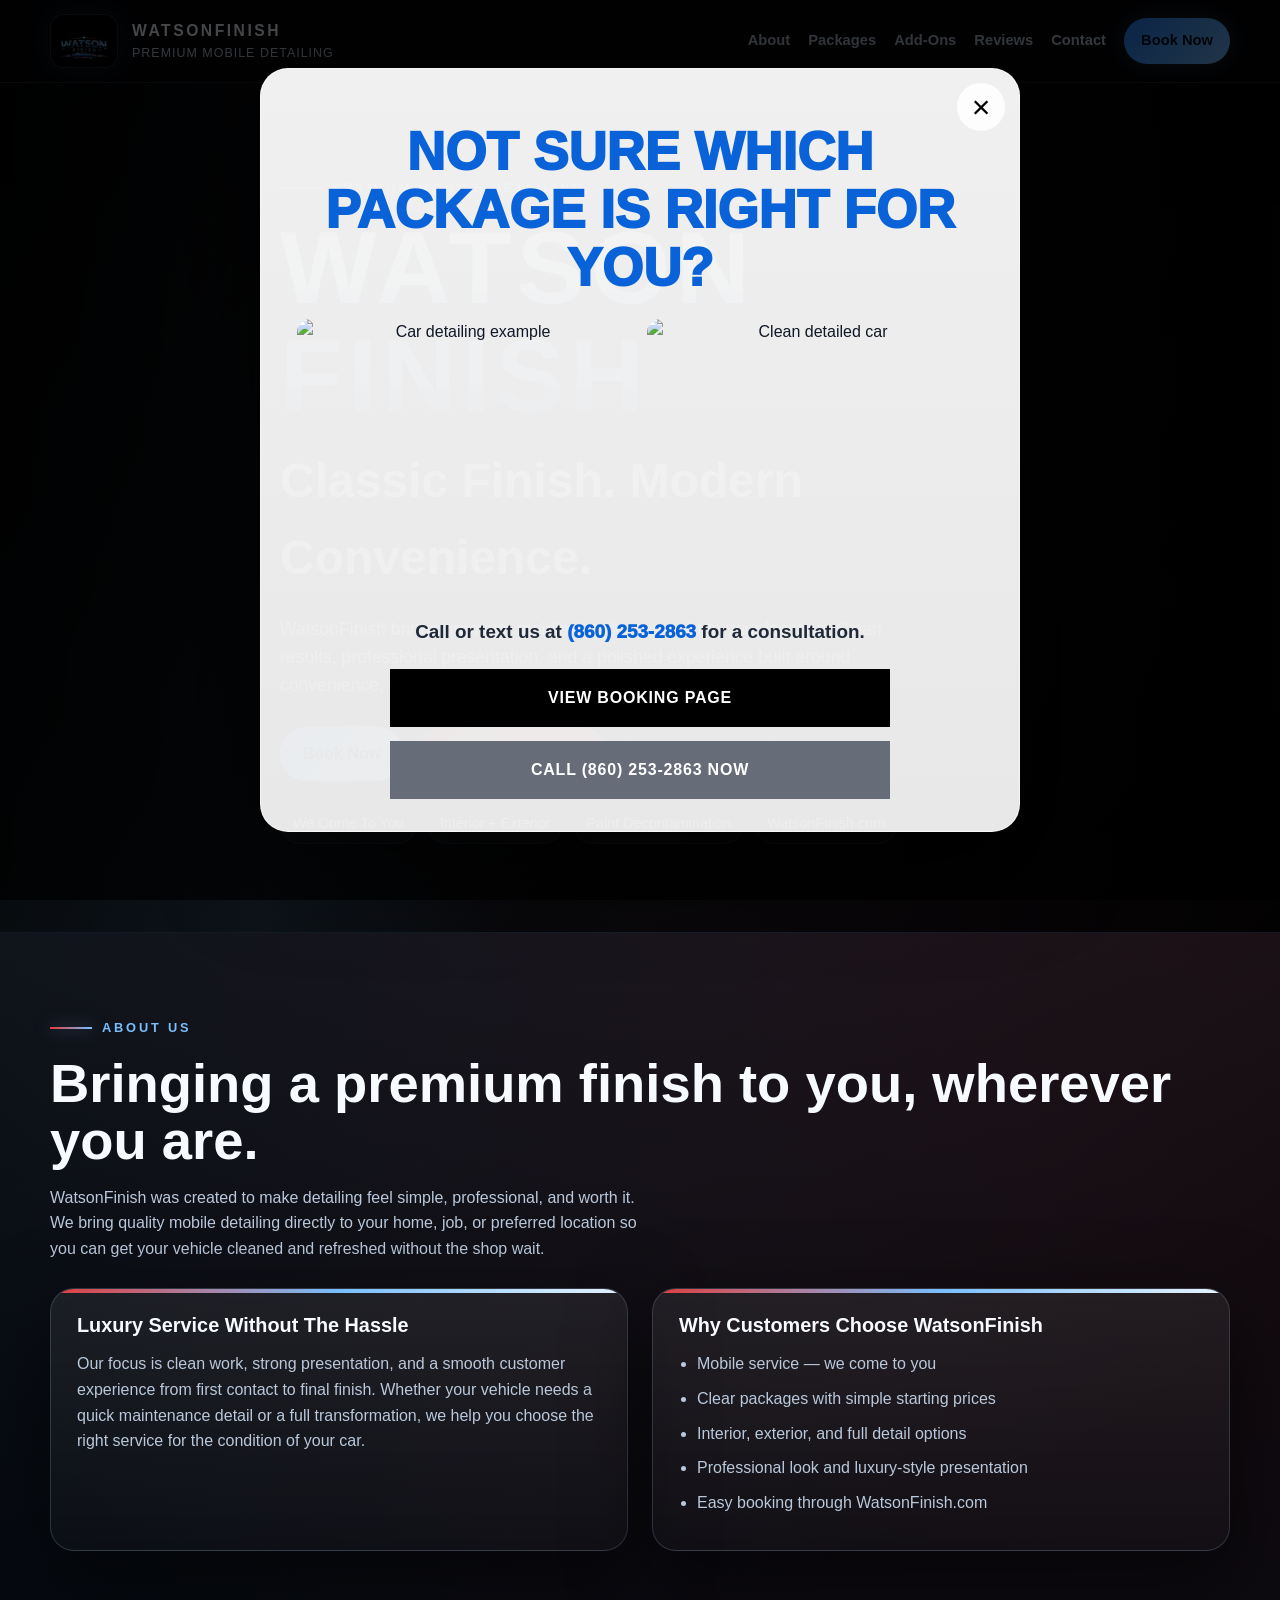
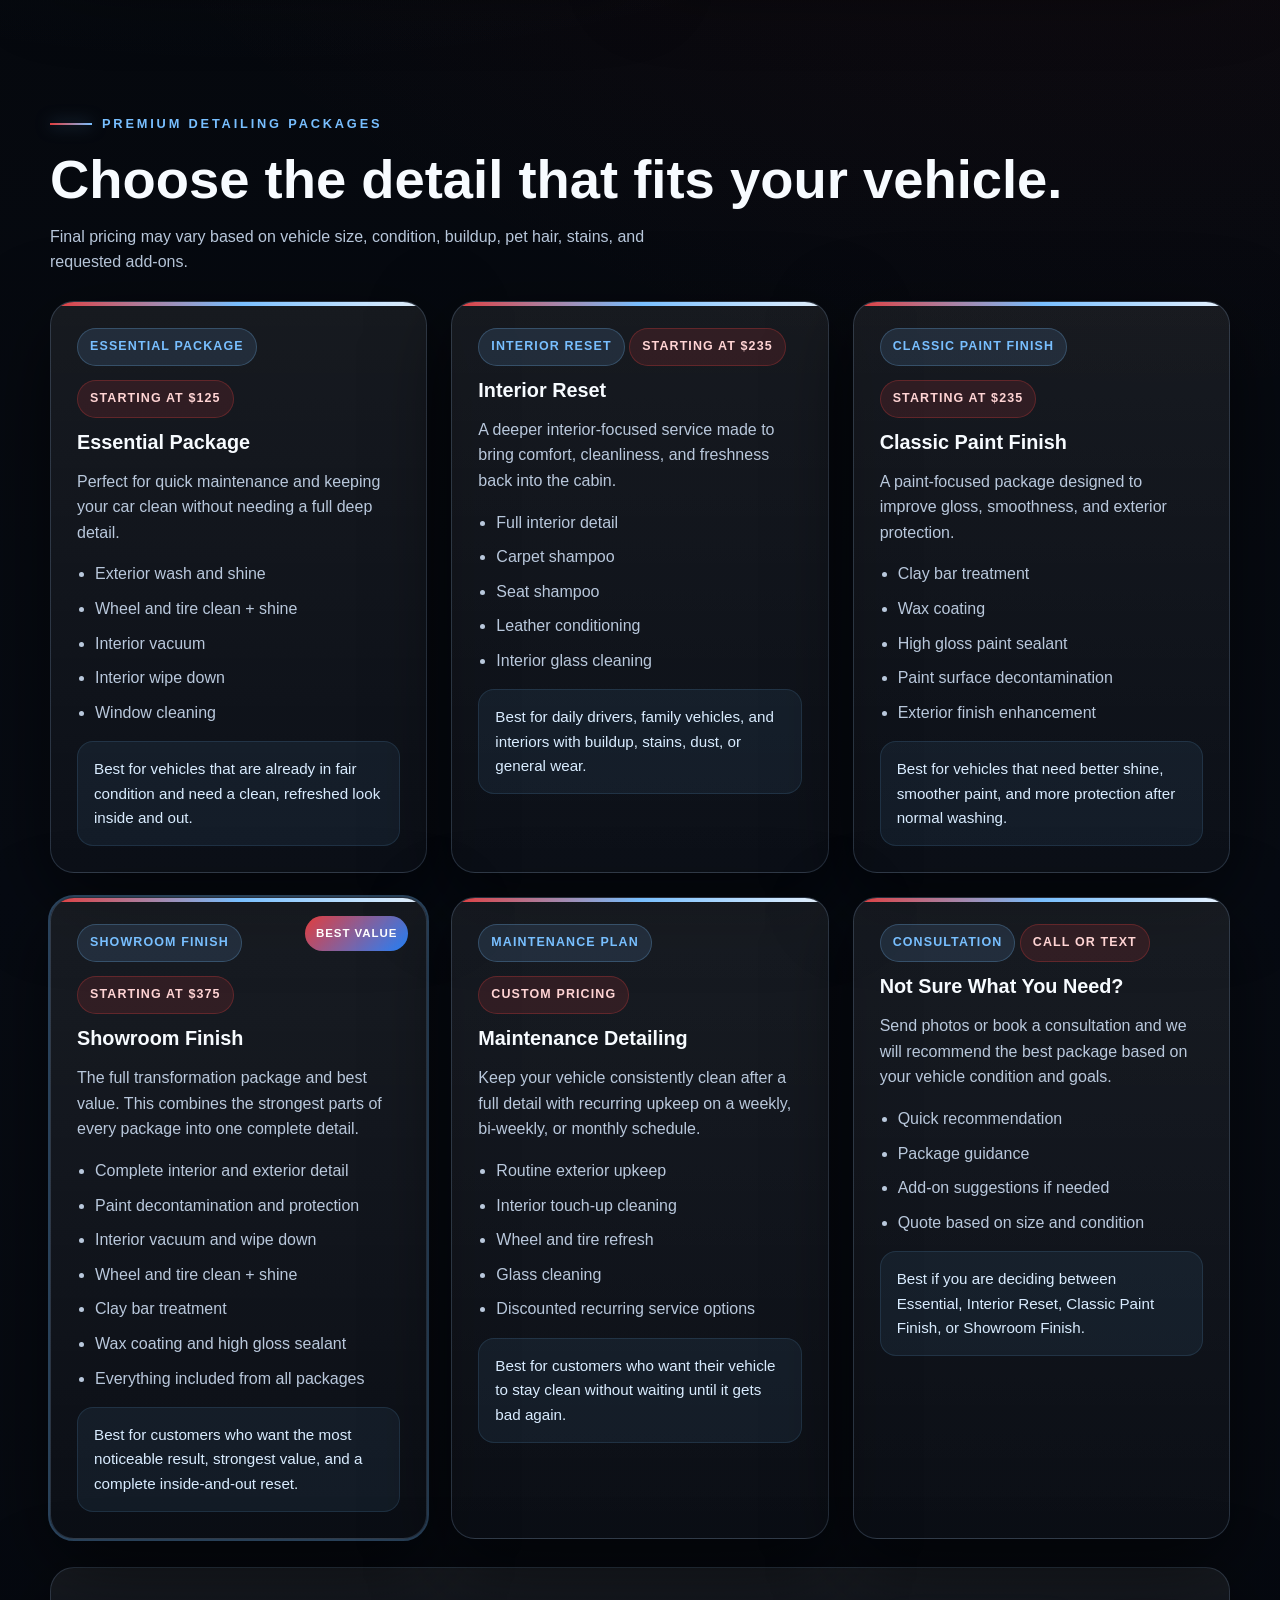
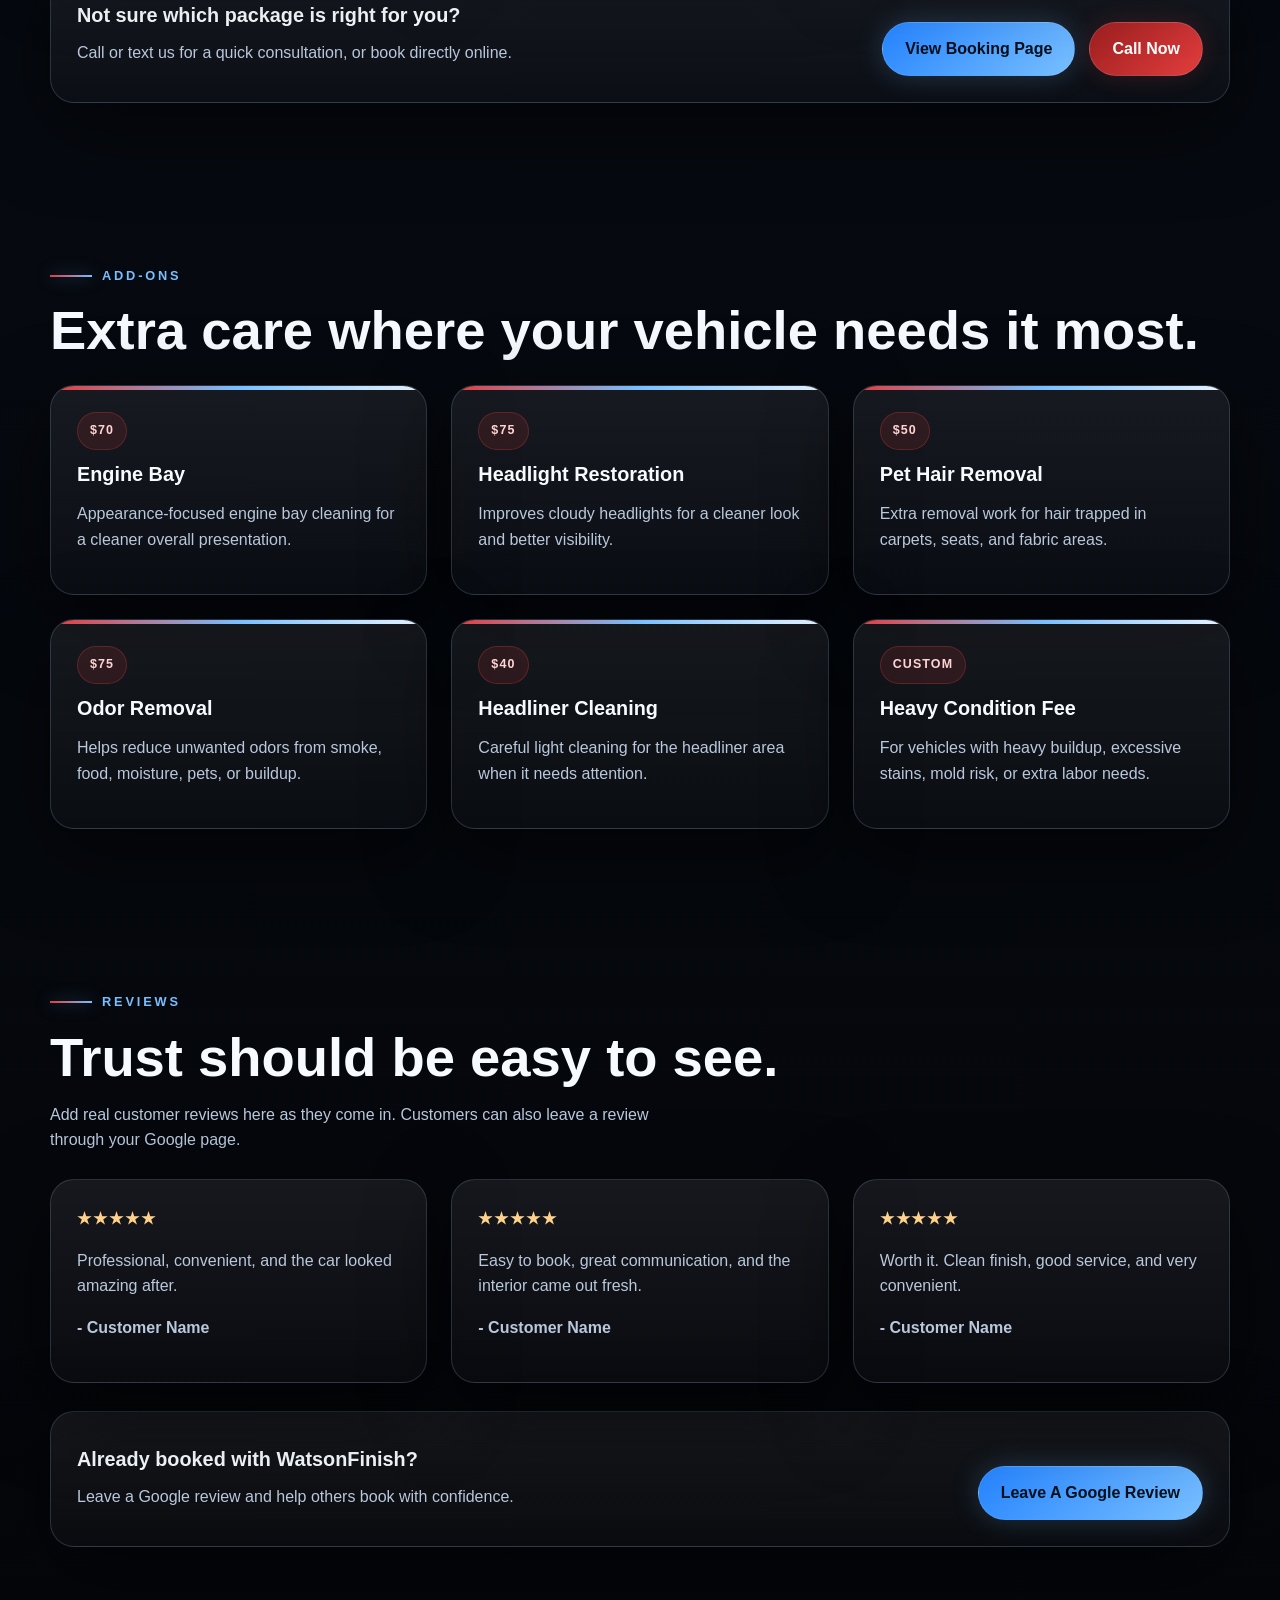
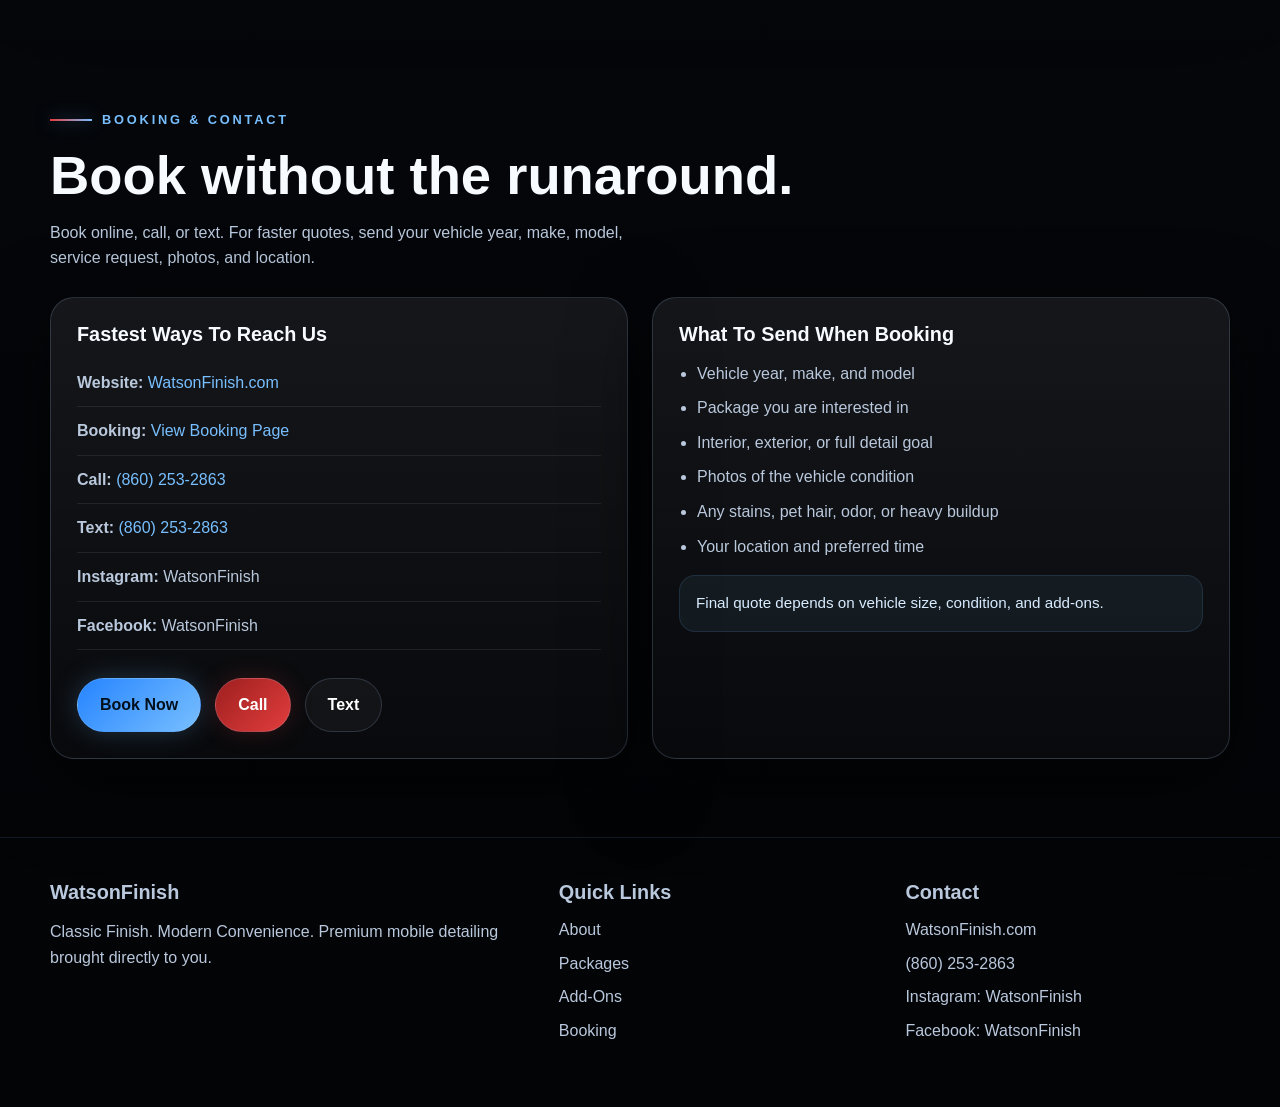
==== index.html @ 199aa87f "Update index.html" ====
<!DOCTYPE html>
<html lang="en">
<head>
  <meta charset="UTF-8" />
  <meta name="viewport" content="width=device-width, initial-scale=1.0" />

  <title>WatsonFinish | Premium Mobile Detailing</title>
  <meta name="description" content="WatsonFinish provides premium mobile detailing with classic finish and modern convenience. Book mobile car detailing today." />

  <style>
    :root {
      --black: #030406;
      --black-soft: #080b12;
      --midnight: #0b1220;
      --panel: rgba(255,255,255,0.055);
      --panel-strong: rgba(255,255,255,0.09);
      --border: rgba(170,210,255,0.18);
      --text: #f7fbff;
      --muted: #b9c8dc;
      --blue: #78bfff;
      --blue-strong: #2584ff;
      --red: #e23d3d;
      --red-soft: rgba(226,61,61,0.22);
      --silver: #e9f4ff;
      --gold: #ffd18a;
      --shadow: 0 25px 80px rgba(0,0,0,0.55);
      --radius: 24px;
      --max: 1180px;
    }

    * { box-sizing: border-box; }

    html { scroll-behavior: smooth; }

    body {
      margin: 0;
      font-family: Arial, Helvetica, sans-serif;
      color: var(--text);
      background:
        radial-gradient(circle at 20% 0%, rgba(120,191,255,0.16), transparent 28%),
        radial-gradient(circle at 90% 10%, rgba(226,61,61,0.12), transparent 26%),
        linear-gradient(180deg, #020304 0%, #070b13 42%, #030406 100%);
      line-height: 1.6;
    }

    a { color: inherit; text-decoration: none; }
    img { max-width: 100%; display: block; }

    .container {
      width: min(calc(100% - 32px), var(--max));
      margin: 0 auto;
    }

    .nav {
      position: sticky;
      top: 0;
      z-index: 1000;
      background: rgba(3,4,6,0.88);
      backdrop-filter: blur(16px);
      border-bottom: 1px solid rgba(170,210,255,0.12);
    }

    .nav-inner {
      min-height: 82px;
      display: flex;
      align-items: center;
      justify-content: space-between;
      gap: 18px;
    }

    .brand {
      display: flex;
      align-items: center;
      gap: 14px;
    }

    .brand-logo {
      width: 68px;
      height: 54px;
      border-radius: 14px;
      background: #000;
      border: 1px solid rgba(120,191,255,0.22);
      box-shadow: 0 0 28px rgba(120,191,255,0.12);
      display: grid;
      place-items: center;
      overflow: hidden;
    }

    .brand-logo img {
      width: 100%;
      height: 100%;
      object-fit: contain;
      padding: 4px;
    }

    .brand-text strong {
      display: block;
      text-transform: uppercase;
      letter-spacing: 0.16em;
      font-size: 0.98rem;
    }

    .brand-text span {
      display: block;
      color: var(--muted);
      font-size: 0.78rem;
      letter-spacing: 0.08em;
      text-transform: uppercase;
    }

    .nav-links {
      display: flex;
      align-items: center;
      gap: 18px;
    }

    .nav-links a {
      color: var(--muted);
      font-weight: 700;
      font-size: 0.92rem;
    }

    .nav-links a:hover { color: var(--text); }

    .nav-cta {
      padding: 11px 17px;
      border-radius: 999px;
      background: linear-gradient(135deg, var(--blue-strong), var(--blue));
      color: #04101e !important;
      box-shadow: 0 0 24px rgba(120,191,255,0.2);
    }

    .menu-toggle {
      display: none;
      background: transparent;
      color: white;
      border: 1px solid var(--border);
      padding: 10px 14px;
      border-radius: 12px;
      font-weight: 800;
    }

    .mobile-menu {
      display: none;
      padding-bottom: 18px;
    }

    .mobile-menu.active { display: block; }

    .mobile-menu a {
      display: block;
      padding: 12px 0;
      color: var(--muted);
      border-top: 1px solid rgba(255,255,255,0.08);
      font-weight: 700;
    }

    .hero {
      min-height: 88vh;
      display: flex;
      align-items: center;
      position: relative;
      overflow: hidden;
      background:
        linear-gradient(90deg, rgba(0,0,0,0.92), rgba(0,0,0,0.64), rgba(0,0,0,0.88)),
        url("https://images.unsplash.com/photo-1503376780353-7e6692767b70?auto=format&fit=crop&w=1800&q=80") center/cover no-repeat;
      border-bottom: 1px solid rgba(120,191,255,0.12);
    }

    .hero::before {
      content: "";
      position: absolute;
      inset: 0;
      background:
        linear-gradient(120deg, transparent 0%, rgba(120,191,255,0.08) 42%, transparent 58%),
        radial-gradient(circle at 55% 30%, rgba(226,61,61,0.16), transparent 28%);
      pointer-events: none;
    }

    .hero-content {
      position: relative;
      z-index: 2;
      padding: 88px 0;
      max-width: 720px;
    }

    .eyebrow {
      display: inline-flex;
      align-items: center;
      gap: 10px;
      color: var(--blue);
      text-transform: uppercase;
      letter-spacing: 0.22em;
      font-size: 0.8rem;
      font-weight: 900;
      margin-bottom: 16px;
    }

    .eyebrow::before {
      content: "";
      width: 42px;
      height: 2px;
      background: linear-gradient(90deg, var(--red), var(--blue));
      box-shadow: 0 0 16px rgba(120,191,255,0.55);
    }

    h1, h2, h3 { margin: 0 0 14px; line-height: 1.05; }

    h1 {
      font-size: clamp(3.3rem, 8vw, 6.4rem);
      text-transform: uppercase;
      letter-spacing: 0.055em;
      background: linear-gradient(180deg, #ffffff, #9ed0ff 42%, #2d78c8 82%);
      -webkit-background-clip: text;
      color: transparent;
      text-shadow: 0 0 34px rgba(120,191,255,0.14);
    }

    h2 { font-size: clamp(2.1rem, 4.4vw, 3.4rem); }
    h3 { font-size: 1.24rem; }

    .hero-sub {
      font-size: clamp(1.6rem, 4vw, 3rem);
      font-weight: 800;
      color: white;
      margin-bottom: 18px;
    }

    .lead {
      color: var(--muted);
      font-size: 1.1rem;
      max-width: 62ch;
    }

    .hero-actions, .inline-actions {
      display: flex;
      flex-wrap: wrap;
      gap: 14px;
      margin-top: 28px;
    }

    .btn {
      min-height: 54px;
      padding: 0 22px;
      border-radius: 999px;
      border: 1px solid var(--border);
      display: inline-flex;
      align-items: center;
      justify-content: center;
      font-weight: 900;
      transition: 0.2s ease;
    }

    .btn:hover { transform: translateY(-2px); }

    .btn-primary {
      background: linear-gradient(135deg, var(--blue-strong), var(--blue));
      color: #02101e;
      box-shadow: 0 0 28px rgba(120,191,255,0.22);
    }

    .btn-dark {
      background: rgba(255,255,255,0.04);
      color: white;
    }

    .btn-red {
      background: linear-gradient(135deg, #9e1f1f, var(--red));
      color: white;
      box-shadow: 0 0 24px rgba(226,61,61,0.18);
    }

    .hero-tags {
      display: flex;
      flex-wrap: wrap;
      gap: 10px;
      margin-top: 22px;
    }

    .tag {
      padding: 8px 12px;
      border-radius: 999px;
      background: rgba(255,255,255,0.045);
      border: 1px solid rgba(120,191,255,0.14);
      color: #dbeeff;
      font-size: 0.9rem;
    }

    section { padding: 78px 0; }

    .section-head { margin-bottom: 26px; }
    .section-copy { color: var(--muted); max-width: 68ch; }

    .card, .service-card, .addon-card, .review-card, .contact-card, .cta-band {
      background:
        linear-gradient(180deg, rgba(255,255,255,0.07), rgba(255,255,255,0.025));
      border: 1px solid var(--border);
      border-radius: var(--radius);
      box-shadow: var(--shadow);
    }

    .about-grid, .contact-grid {
      display: grid;
      grid-template-columns: 1fr 1fr;
      gap: 24px;
    }

    .grid-3 {
      display: grid;
      grid-template-columns: repeat(3, 1fr);
      gap: 24px;
    }

    .card, .service-card, .addon-card, .review-card, .contact-card {
      padding: 26px;
      position: relative;
      overflow: hidden;
    }

    .card p, .service-card p, .addon-card p, .review-card p, .contact-card p {
      color: var(--muted);
    }

    .service-card::before, .addon-card::before, .card.lined::before {
      content: "";
      position: absolute;
      top: 0;
      left: 0;
      height: 4px;
      width: 100%;
      background: linear-gradient(90deg, var(--red), var(--blue), var(--silver));
    }

    .service-badge, .price-badge {
      display: inline-flex;
      align-items: center;
      border-radius: 999px;
      padding: 8px 12px;
      font-size: 0.78rem;
      text-transform: uppercase;
      letter-spacing: 0.09em;
      font-weight: 900;
      margin-bottom: 14px;
    }

    .service-badge {
      background: rgba(120,191,255,0.12);
      color: var(--blue);
      border: 1px solid rgba(120,191,255,0.24);
    }

    .price-badge {
      background: rgba(226,61,61,0.13);
      color: #ffd4d4;
      border: 1px solid rgba(226,61,61,0.28);
    }

    .best-value {
      outline: 2px solid rgba(120,191,255,0.32);
    }

    .best-value::after {
      content: "Best Value";
      position: absolute;
      top: 18px;
      right: 18px;
      background: linear-gradient(135deg, var(--red), var(--blue-strong));
      color: white;
      padding: 8px 11px;
      border-radius: 999px;
      font-size: 0.72rem;
      text-transform: uppercase;
      letter-spacing: 0.08em;
      font-weight: 900;
    }

    .feature-list {
      margin: 16px 0 0;
      padding-left: 18px;
      color: var(--muted);
    }

    .feature-list li { margin: 9px 0; }

    .lux-note {
      margin-top: 16px;
      padding: 15px 16px;
      border-radius: 16px;
      background: rgba(120,191,255,0.07);
      border: 1px solid rgba(120,191,255,0.13);
      color: #d9ecff;
      font-size: 0.95rem;
    }

    .cta-band {
      padding: 26px;
      margin-top: 28px;
      display: flex;
      align-items: center;
      justify-content: space-between;
      gap: 18px;
    }

    .contact-list {
      list-style: none;
      padding: 0;
      margin: 0;
    }

    .contact-list li {
      padding: 11px 0;
      border-bottom: 1px solid rgba(255,255,255,0.08);
      color: var(--muted);
    }

    .contact-list a { color: var(--blue); }

    .stars {
      color: var(--gold);
      letter-spacing: 0.12em;
      font-weight: 900;
      margin-bottom: 10px;
    }

    .footer {
      padding: 44px 0 56px;
      border-top: 1px solid rgba(120,191,255,0.12);
      color: var(--muted);
    }

    .footer-grid {
      display: grid;
      grid-template-columns: 1.2fr 0.8fr 0.8fr;
      gap: 22px;
    }

    .footer-list {
      list-style: none;
      padding: 0;
      margin: 0;
    }

    .footer-list li { margin: 8px 0; }

    .popup-overlay {
      position: fixed;
      inset: 0;
      background: rgba(0,0,0,0.72);
      display: none;
      align-items: center;
      justify-content: center;
      padding: 18px;
      z-index: 2000;
    }

    .popup-overlay.active { display: flex; }

    .popup-box {
      width: min(100%, 760px);
      border-radius: 28px;
      padding: 24px;
      position: relative;
      color: #101827;
      background:
        linear-gradient(rgba(255,255,255,0.94), rgba(255,255,255,0.91)),
        url("https://images.unsplash.com/photo-1607860108855-64acf2078ed9?auto=format&fit=crop&w=1300&q=80") center/cover no-repeat;
      border: 1px solid rgba(255,255,255,0.6);
      box-shadow: 0 30px 100px rgba(0,0,0,0.6);
    }

    .popup-close {
      position: absolute;
      top: 14px;
      right: 14px;
      width: 48px;
      height: 48px;
      border: none;
      border-radius: 999px;
      background: rgba(255,255,255,0.88);
      font-size: 2rem;
      cursor: pointer;
    }

    .popup-inner {
      text-align: center;
      padding: 30px 12px 8px;
    }

    .popup-title {
      font-size: clamp(2rem, 5vw, 3.3rem);
      line-height: 1.1;
      font-weight: 950;
      text-transform: uppercase;
      color: #0a62d8;
      margin-bottom: 18px;
    }

    .popup-gallery {
      display: grid;
      grid-template-columns: repeat(2, 1fr);
      gap: 14px;
      margin: 22px 0;
    }

    .popup-gallery img {
      width: 100%;
      aspect-ratio: 1 / 0.82;
      object-fit: cover;
      border-radius: 14px;
    }

    .popup-copy {
      font-size: 1.18rem;
      color: #202939;
      font-weight: 800;
      margin-bottom: 22px;
    }

    .popup-copy a {
      color: #0a62d8;
      font-weight: 950;
    }

    .popup-actions {
      max-width: 500px;
      margin: 0 auto;
      display: flex;
      flex-direction: column;
      gap: 14px;
    }

    .popup-btn {
      min-height: 58px;
      display: inline-flex;
      align-items: center;
      justify-content: center;
      font-weight: 900;
      text-transform: uppercase;
      letter-spacing: 0.05em;
    }

    .popup-btn-black { background: #000; color: white; }
    .popup-btn-gray { background: #666d78; color: white; }

    @media (max-width: 1024px) {
      .about-grid, .contact-grid, .grid-3, .footer-grid {
        grid-template-columns: 1fr;
      }
    }

    @media (max-width: 860px) {
      .nav-links { display: none; }
      .menu-toggle { display: inline-flex; }
      .brand-text span { display: none; }
      .hero { min-height: 78vh; }
    }

    @media (max-width: 640px) {
      section { padding: 60px 0; }
      .hero-actions, .inline-actions {
        flex-direction: column;
        align-items: stretch;
      }
      .btn { width: 100%; }
      .cta-band {
        flex-direction: column;
        align-items: flex-start;
      }
      .popup-gallery { grid-template-columns: 1fr; }
      .brand-logo {
        width: 58px;
        height: 48px;
      .popup-box {
        width: 100%;
        padding: 14px;
        border-radius: 18px;
      }

      .popup-inner {
        padding: 18px 8px 4px;
      }

      .popup-title {
        font-size: 1.6rem;
      }

      .popup-copy {
        font-size: 1rem;
      }

      .popup-btn {
        min-height: 48px;
        font-size: 0.9rem;
      }

      .popup-gallery {
        grid-template-columns: 1fr;
        gap: 10px;
      }

      .popup-gallery img {
        aspect-ratio: 1 / 0.7;
      }
    }
  </style>
</head>

<body>

  <nav class="nav">
    <div class="container nav-inner">
      <a href="#home" class="brand">
        <div class="brand-logo">
          <img src="ADB2CE6F-A872-4821-8102-100A1735481E.png" alt="WatsonFinish logo" />
        </div>
        <div class="brand-text">
          <strong>WatsonFinish</strong>
          <span>Premium Mobile Detailing</span>
        </div>
      </a>

      <div class="nav-links">
        <a href="#about">About</a>
        <a href="#packages">Packages</a>
        <a href="#addons">Add-Ons</a>
        <a href="#reviews">Reviews</a>
        <a href="#contact">Contact</a>
        <a class="nav-cta" href="https://calendly.com/watsonfinish/mobile-car-detailing" target="_blank" rel="noopener">Book Now</a>
      </div>

      <button class="menu-toggle" id="menuToggle">Menu</button>
    </div>

    <div class="container mobile-menu" id="mobileMenu">
      <a href="#about">About</a>
      <a href="#packages">Packages</a>
      <a href="#addons">Add-Ons</a>
      <a href="#reviews">Reviews</a>
      <a href="#contact">Contact</a>
      <a href="https://calendly.com/watsonfinish/mobile-car-detailing" target="_blank" rel="noopener">Book Now</a>
    </div>
  </nav>

  <header class="hero" id="home">
    <div class="container hero-content">
      <span class="eyebrow">Premium Mobile Detailing</span>
      <h1>Watson Finish</h1>
      <div class="hero-sub">Classic Finish. Modern Convenience.</div>
      <p class="lead">
        WatsonFinish brings premium mobile detailing straight to your location.
        Clean results, professional presentation, and a polished experience built
        around convenience, quality, and trust.
      </p>

      <div class="hero-actions">
        <a class="btn btn-primary" href="https://calendly.com/watsonfinish/mobile-car-detailing" target="_blank" rel="noopener">Book Now</a>
        <a class="btn btn-red" href="tel:18602532863">Call (860) 253-2863</a>
        <a class="btn btn-dark" href="sms:18602532863">Text For Quote</a>
      </div>

      <div class="hero-tags">
        <span class="tag">We Come To You</span>
        <span class="tag">Interior + Exterior</span>
        <span class="tag">Paint Decontamination</span>
        <span class="tag">WatsonFinish.com</span>
      </div>
    </div>
  </header>

  <section id="about">
    <div class="container">
      <div class="section-head">
        <span class="eyebrow">About Us</span>
        <h2>Bringing a premium finish to you, wherever you are.</h2>
        <p class="section-copy">
          WatsonFinish was created to make detailing feel simple, professional,
          and worth it. We bring quality mobile detailing directly to your home,
          job, or preferred location so you can get your vehicle cleaned and refreshed
          without the shop wait.
        </p>
      </div>

      <div class="about-grid">
        <div class="card lined">
          <h3>Luxury Service Without The Hassle</h3>
          <p>
            Our focus is clean work, strong presentation, and a smooth customer
            experience from first contact to final finish. Whether your vehicle
            needs a quick maintenance detail or a full transformation, we help
            you choose the right service for the condition of your car.
          </p>
        </div>

        <div class="card lined">
          <h3>Why Customers Choose WatsonFinish</h3>
          <ul class="feature-list">
            <li>Mobile service — we come to you</li>
            <li>Clear packages with simple starting prices</li>
            <li>Interior, exterior, and full detail options</li>
            <li>Professional look and luxury-style presentation</li>
            <li>Easy booking through WatsonFinish.com</li>
          </ul>
        </div>
      </div>
    </div>
  </section>

  <section id="packages">
    <div class="container">
      <div class="section-head">
        <span class="eyebrow">Premium Detailing Packages</span>
        <h2>Choose the detail that fits your vehicle.</h2>
        <p class="section-copy">
          Final pricing may vary based on vehicle size, condition, buildup,
          pet hair, stains, and requested add-ons.
        </p>
      </div>

      <div class="grid-3">
        <article class="service-card">
          <span class="service-badge">Essential Package</span>
          <span class="price-badge">Starting at $125</span>
          <h3>Essential Package</h3>
          <p>
            Perfect for quick maintenance and keeping your car clean without
            needing a full deep detail.
          </p>
          <ul class="feature-list">
            <li>Exterior wash and shine</li>
            <li>Wheel and tire clean + shine</li>
            <li>Interior vacuum</li>
            <li>Interior wipe down</li>
            <li>Window cleaning</li>
          </ul>
          <div class="lux-note">
            Best for vehicles that are already in fair condition and need a clean,
            refreshed look inside and out.
          </div>
        </article>

        <article class="service-card">
          <span class="service-badge">Interior Reset</span>
          <span class="price-badge">Starting at $235</span>
          <h3>Interior Reset</h3>
          <p>
            A deeper interior-focused service made to bring comfort, cleanliness,
            and freshness back into the cabin.
          </p>
          <ul class="feature-list">
            <li>Full interior detail</li>
            <li>Carpet shampoo</li>
            <li>Seat shampoo</li>
            <li>Leather conditioning</li>
            <li>Interior glass cleaning</li>
          </ul>
          <div class="lux-note">
            Best for daily drivers, family vehicles, and interiors with buildup,
            stains, dust, or general wear.
          </div>
        </article>

        <article class="service-card">
          <span class="service-badge">Classic Paint Finish</span>
          <span class="price-badge">Starting at $235</span>
          <h3>Classic Paint Finish</h3>
          <p>
            A paint-focused package designed to improve gloss, smoothness,
            and exterior protection.
          </p>
          <ul class="feature-list">
            <li>Clay bar treatment</li>
            <li>Wax coating</li>
            <li>High gloss paint sealant</li>
            <li>Paint surface decontamination</li>
            <li>Exterior finish enhancement</li>
          </ul>
          <div class="lux-note">
            Best for vehicles that need better shine, smoother paint, and more
            protection after normal washing.
          </div>
        </article>

        <article class="service-card best-value">
          <span class="service-badge">Showroom Finish</span>
          <span class="price-badge">Starting at $375</span>
          <h3>Showroom Finish</h3>
          <p>
            The full transformation package and best value. This combines the
            strongest parts of every package into one complete detail.
          </p>
          <ul class="feature-list">
            <li>Complete interior and exterior detail</li>
            <li>Paint decontamination and protection</li>
            <li>Interior vacuum and wipe down</li>
            <li>Wheel and tire clean + shine</li>
            <li>Clay bar treatment</li>
            <li>Wax coating and high gloss sealant</li>
            <li>Everything included from all packages</li>
          </ul>
          <div class="lux-note">
            Best for customers who want the most noticeable result, strongest
            value, and a complete inside-and-out reset.
          </div>
        </article>

        <article class="service-card">
          <span class="service-badge">Maintenance Plan</span>
          <span class="price-badge">Custom Pricing</span>
          <h3>Maintenance Detailing</h3>
          <p>
            Keep your vehicle consistently clean after a full detail with recurring
            upkeep on a weekly, bi-weekly, or monthly schedule.
          </p>
          <ul class="feature-list">
            <li>Routine exterior upkeep</li>
            <li>Interior touch-up cleaning</li>
            <li>Wheel and tire refresh</li>
            <li>Glass cleaning</li>
            <li>Discounted recurring service options</li>
          </ul>
          <div class="lux-note">
            Best for customers who want their vehicle to stay clean without waiting
            until it gets bad again.
          </div>
        </article>

        <article class="service-card">
          <span class="service-badge">Consultation</span>
          <span class="price-badge">Call or Text</span>
          <h3>Not Sure What You Need?</h3>
          <p>
            Send photos or book a consultation and we will recommend the best
            package based on your vehicle condition and goals.
          </p>
          <ul class="feature-list">
            <li>Quick recommendation</li>
            <li>Package guidance</li>
            <li>Add-on suggestions if needed</li>
            <li>Quote based on size and condition</li>
          </ul>
          <div class="lux-note">
            Best if you are deciding between Essential, Interior Reset, Classic
            Paint Finish, or Showroom Finish.
          </div>
        </article>
      </div>

      <div class="cta-band">
        <div>
          <h3>Not sure which package is right for you?</h3>
          <p style="margin:0;color:var(--muted);">
            Call or text us for a quick consultation, or book directly online.
          </p>
        </div>
        <div class="inline-actions">
          <a class="btn btn-primary" href="https://calendly.com/watsonfinish/mobile-car-detailing" target="_blank" rel="noopener">View Booking Page</a>
          <a class="btn btn-red" href="tel:18602532863">Call Now</a>
        </div>
      </div>
    </div>
  </section>

  <section id="addons">
    <div class="container">
      <div class="section-head">
        <span class="eyebrow">Add-Ons</span>
        <h2>Extra care where your vehicle needs it most.</h2>
      </div>

      <div class="grid-3">
        <article class="addon-card">
          <span class="price-badge">$70</span>
          <h3>Engine Bay</h3>
          <p>Appearance-focused engine bay cleaning for a cleaner overall presentation.</p>
        </article>

        <article class="addon-card">
          <span class="price-badge">$75</span>
          <h3>Headlight Restoration</h3>
          <p>Improves cloudy headlights for a cleaner look and better visibility.</p>
        </article>

        <article class="addon-card">
          <span class="price-badge">$50</span>
          <h3>Pet Hair Removal</h3>
          <p>Extra removal work for hair trapped in carpets, seats, and fabric areas.</p>
        </article>

        <article class="addon-card">
          <span class="price-badge">$75</span>
          <h3>Odor Removal</h3>
          <p>Helps reduce unwanted odors from smoke, food, moisture, pets, or buildup.</p>
        </article>

        <article class="addon-card">
          <span class="price-badge">$40</span>
          <h3>Headliner Cleaning</h3>
          <p>Careful light cleaning for the headliner area when it needs attention.</p>
        </article>

        <article class="addon-card">
          <span class="price-badge">Custom</span>
          <h3>Heavy Condition Fee</h3>
          <p>For vehicles with heavy buildup, excessive stains, mold risk, or extra labor needs.</p>
        </article>
      </div>
    </div>
  </section>

  <section id="reviews">
    <div class="container">
      <div class="section-head">
        <span class="eyebrow">Reviews</span>
        <h2>Trust should be easy to see.</h2>
        <p class="section-copy">
          Add real customer reviews here as they come in. Customers can also leave
          a review through your Google page.
        </p>
      </div>

      <div class="grid-3">
        <article class="review-card">
          <div class="stars">★★★★★</div>
          <p>Professional, convenient, and the car looked amazing after.</p>
          <p><strong>- Customer Name</strong></p>
        </article>

        <article class="review-card">
          <div class="stars">★★★★★</div>
          <p>Easy to book, great communication, and the interior came out fresh.</p>
          <p><strong>- Customer Name</strong></p>
        </article>

        <article class="review-card">
          <div class="stars">★★★★★</div>
          <p>Worth it. Clean finish, good service, and very convenient.</p>
          <p><strong>- Customer Name</strong></p>
        </article>
      </div>

      <div class="cta-band">
        <div>
          <h3>Already booked with WatsonFinish?</h3>
          <p style="margin:0;color:var(--muted);">Leave a Google review and help others book with confidence.</p>
        </div>
        <div class="inline-actions">
          <a class="btn btn-primary" href="https://share.google/BkZKkZkxplE1tr5LD" target="_blank" rel="noopener">Leave A Google Review</a>
        </div>
      </div>
    </div>
  </section>

  <section id="contact">
    <div class="container">
      <div class="section-head">
        <span class="eyebrow">Booking & Contact</span>
        <h2>Book without the runaround.</h2>
        <p class="section-copy">
          Book online, call, or text. For faster quotes, send your vehicle year,
          make, model, service request, photos, and location.
        </p>
      </div>

      <div class="contact-grid">
        <div class="contact-card">
          <h3>Fastest Ways To Reach Us</h3>
          <ul class="contact-list">
            <li><strong>Website:</strong> <a href="https://WatsonFinish.com">WatsonFinish.com</a></li>
            <li><strong>Booking:</strong> <a href="https://calendly.com/watsonfinish/mobile-car-detailing" target="_blank" rel="noopener">View Booking Page</a></li>
            <li><strong>Call:</strong> <a href="tel:18602532863">(860) 253-2863</a></li>
            <li><strong>Text:</strong> <a href="sms:18602532863">(860) 253-2863</a></li>
            <li><strong>Instagram:</strong> WatsonFinish</li>
            <li><strong>Facebook:</strong> WatsonFinish</li>
          </ul>

          <div class="hero-actions">
            <a class="btn btn-primary" href="https://calendly.com/watsonfinish/mobile-car-detailing" target="_blank" rel="noopener">Book Now</a>
            <a class="btn btn-red" href="tel:18602532863">Call</a>
            <a class="btn btn-dark" href="sms:18602532863">Text</a>
          </div>
        </div>

        <div class="contact-card">
          <h3>What To Send When Booking</h3>
          <ul class="feature-list">
            <li>Vehicle year, make, and model</li>
            <li>Package you are interested in</li>
            <li>Interior, exterior, or full detail goal</li>
            <li>Photos of the vehicle condition</li>
            <li>Any stains, pet hair, odor, or heavy buildup</li>
            <li>Your location and preferred time</li>
          </ul>

          <div class="lux-note">
            Final quote depends on vehicle size, condition, and add-ons.
          </div>
        </div>
      </div>
    </div>
  </section>

  <footer class="footer">
    <div class="container footer-grid">
      <div>
        <h3>WatsonFinish</h3>
        <p>Classic Finish. Modern Convenience. Premium mobile detailing brought directly to you.</p>
      </div>

      <div>
        <h3>Quick Links</h3>
        <ul class="footer-list">
          <li><a href="#about">About</a></li>
          <li><a href="#packages">Packages</a></li>
          <li><a href="#addons">Add-Ons</a></li>
          <li><a href="#contact">Booking</a></li>
        </ul>
      </div>

      <div>
        <h3>Contact</h3>
        <ul class="footer-list">
          <li><a href="https://WatsonFinish.com">WatsonFinish.com</a></li>
          <li><a href="tel:18602532863">(860) 253-2863</a></li>
          <li>Instagram: WatsonFinish</li>
          <li>Facebook: WatsonFinish</li>
        </ul>
      </div>
    </div>
  </footer>

  <div class="popup-overlay" id="consultPopup" aria-hidden="true">
    <div class="popup-box" role="dialog" aria-modal="true" aria-labelledby="popupTitle">
      <button class="popup-close" id="closePopup" aria-label="Close popup">&times;</button>

      <div class="popup-inner">
        <div class="popup-title" id="popupTitle">
          Not Sure Which Package Is Right For You?
        </div>

        <div class="popup-gallery">
          <img src="https://images.unsplash.com/photo-1607860108855-64acf2078ed9?auto=format&fit=crop&w=900&q=80" alt="Car detailing example">
          <img src="https://images.unsplash.com/photo-1502877338535-766e1452684a?auto=format&fit=crop&w=900&q=80" alt="Clean detailed car">
        </div>

        <div class="popup-copy">
          Call or text us at <a href="tel:18602532863">(860) 253-2863</a>
          for a consultation.
        </div>

        <div class="popup-actions">
          <a class="popup-btn popup-btn-black" href="https://calendly.com/watsonfinish/mobile-car-detailing" target="_blank" rel="noopener">View Booking Page</a>
          <a class="popup-btn popup-btn-gray" href="tel:18602532863">Call (860) 253-2863 Now</a>
        </div>
      </div>
    </div>
  </div>

  <script>
    const menuToggle = document.getElementById("menuToggle");
    const mobileMenu = document.getElementById("mobileMenu");

    menuToggle.addEventListener("click", () => {
      mobileMenu.classList.toggle("active");
    });

    const popup = document.getElementById("consultPopup");
    const closePopup = document.getElementById("closePopup");
    let popupShown = false;

    function showPopup() {
      if (popupShown) return;
      popupShown = true;
      popup.classList.add("active");
      popup.setAttribute("aria-hidden", "false");
    }

    function hidePopup() {
      popup.classList.remove("active");
      popup.setAttribute("aria-hidden", "true");
    }

    setTimeout(showPopup, 7000);

    window.addEventListener("scroll", () => {
      if (window.scrollY > 180) showPopup();
    });

    closePopup.addEventListener("click", hidePopup);

    popup.addEventListener("click", (event) => {
      if (event.target === popup) hidePopup();
    });

    document.addEventListener("keydown", (event) => {
      if (event.key === "Escape") hidePopup();
    });
  </script>

</body>
</html>
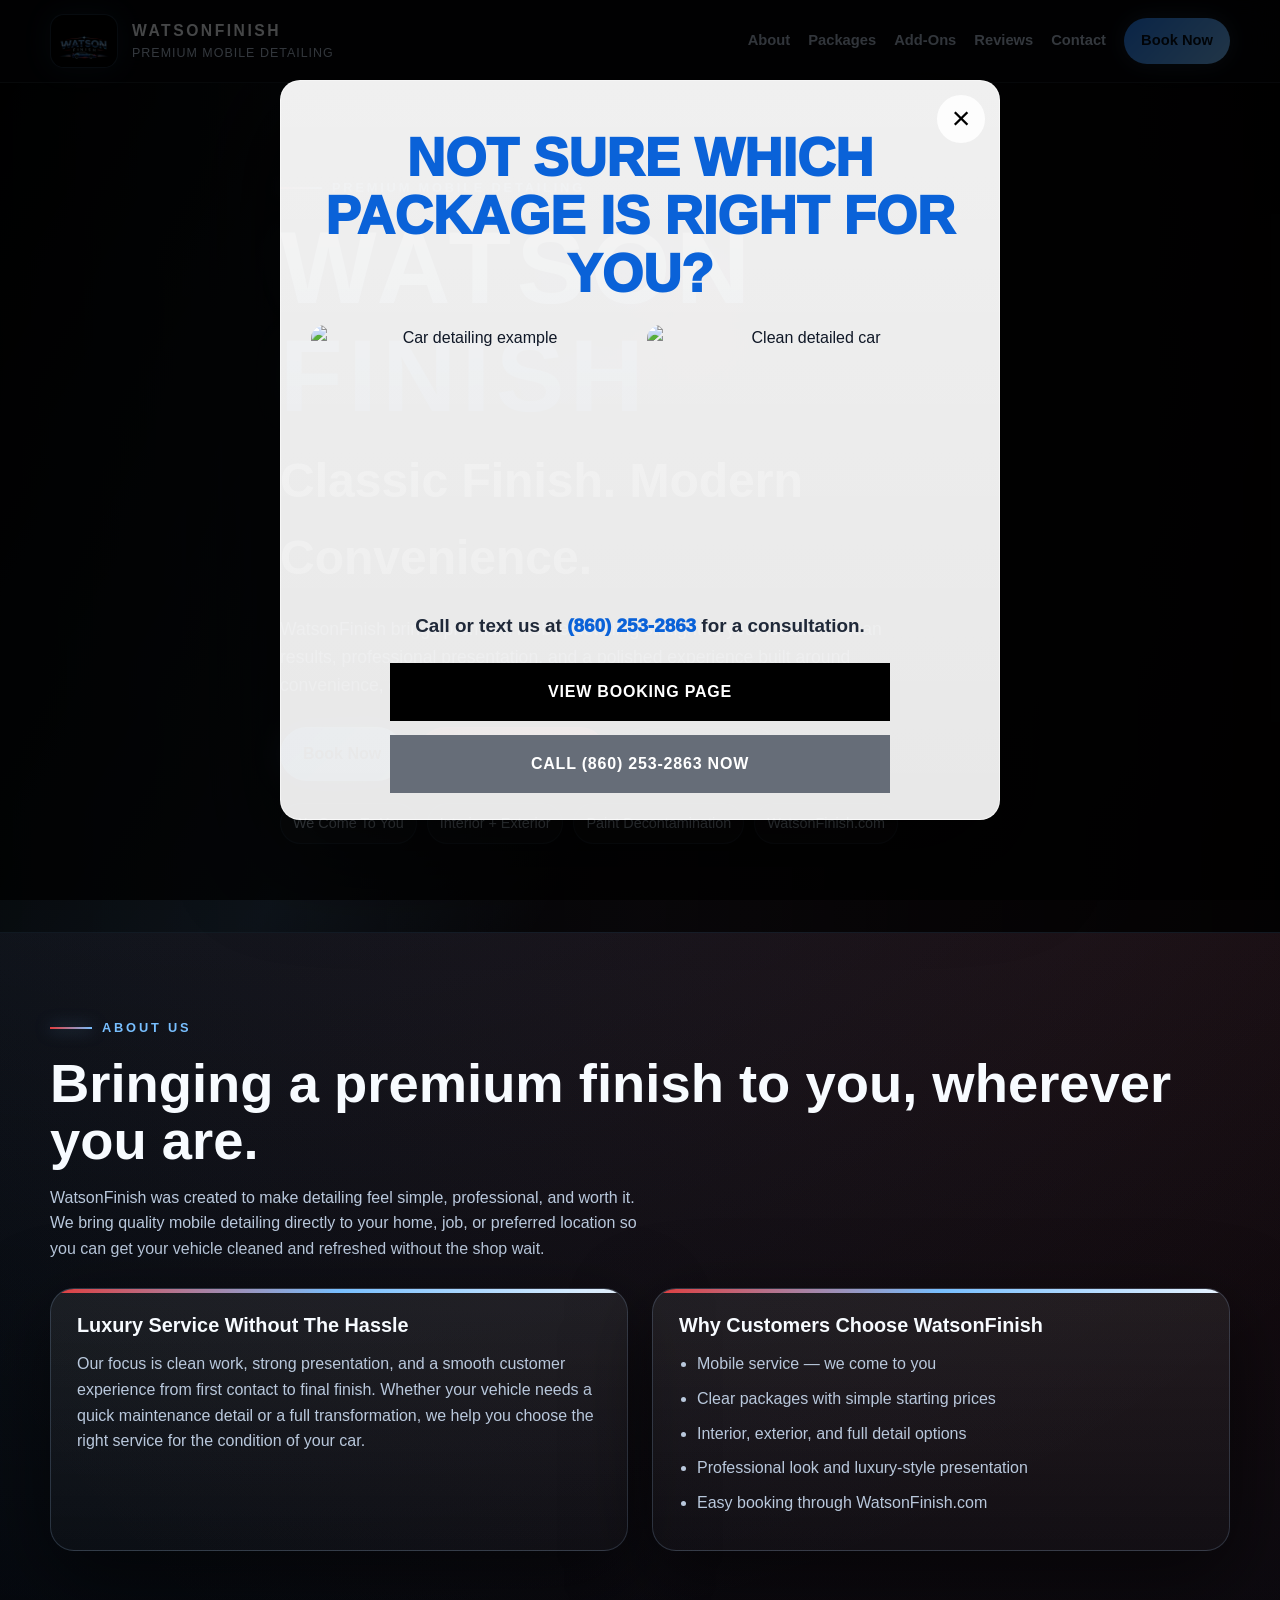
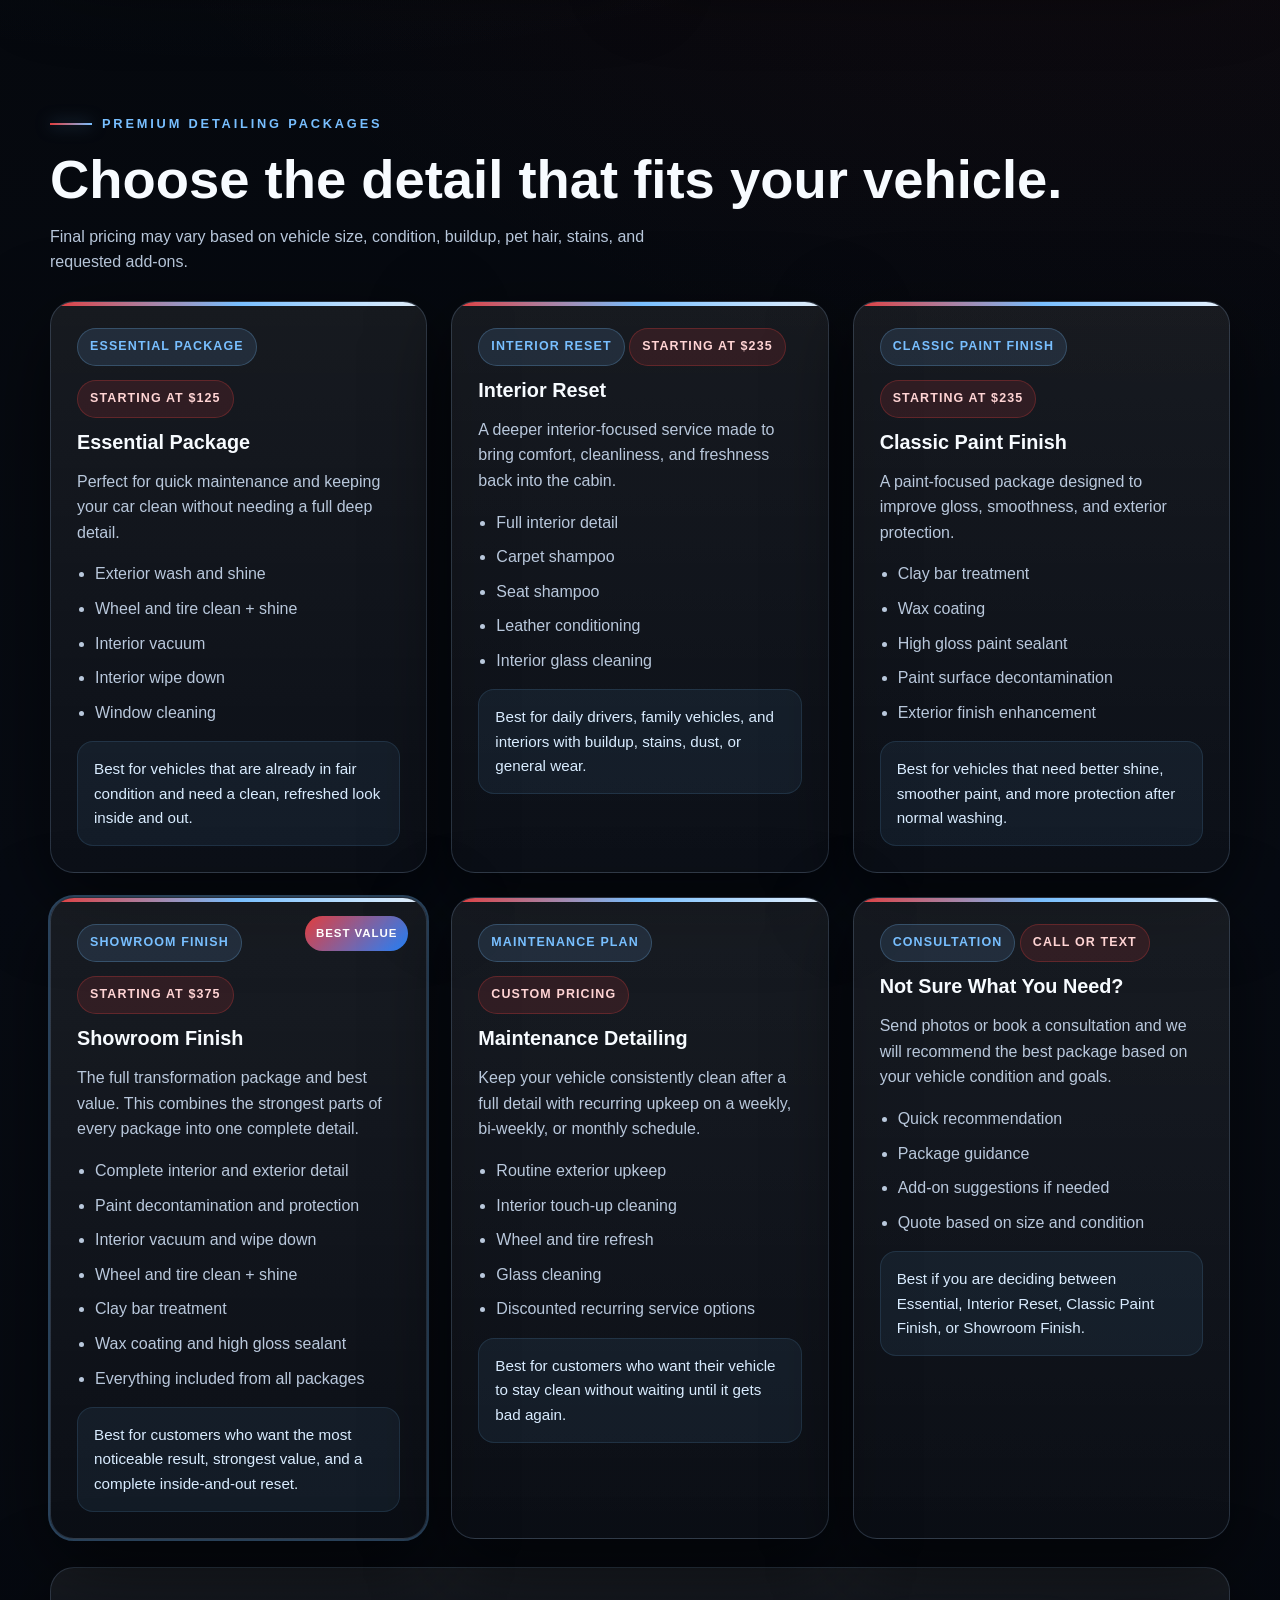
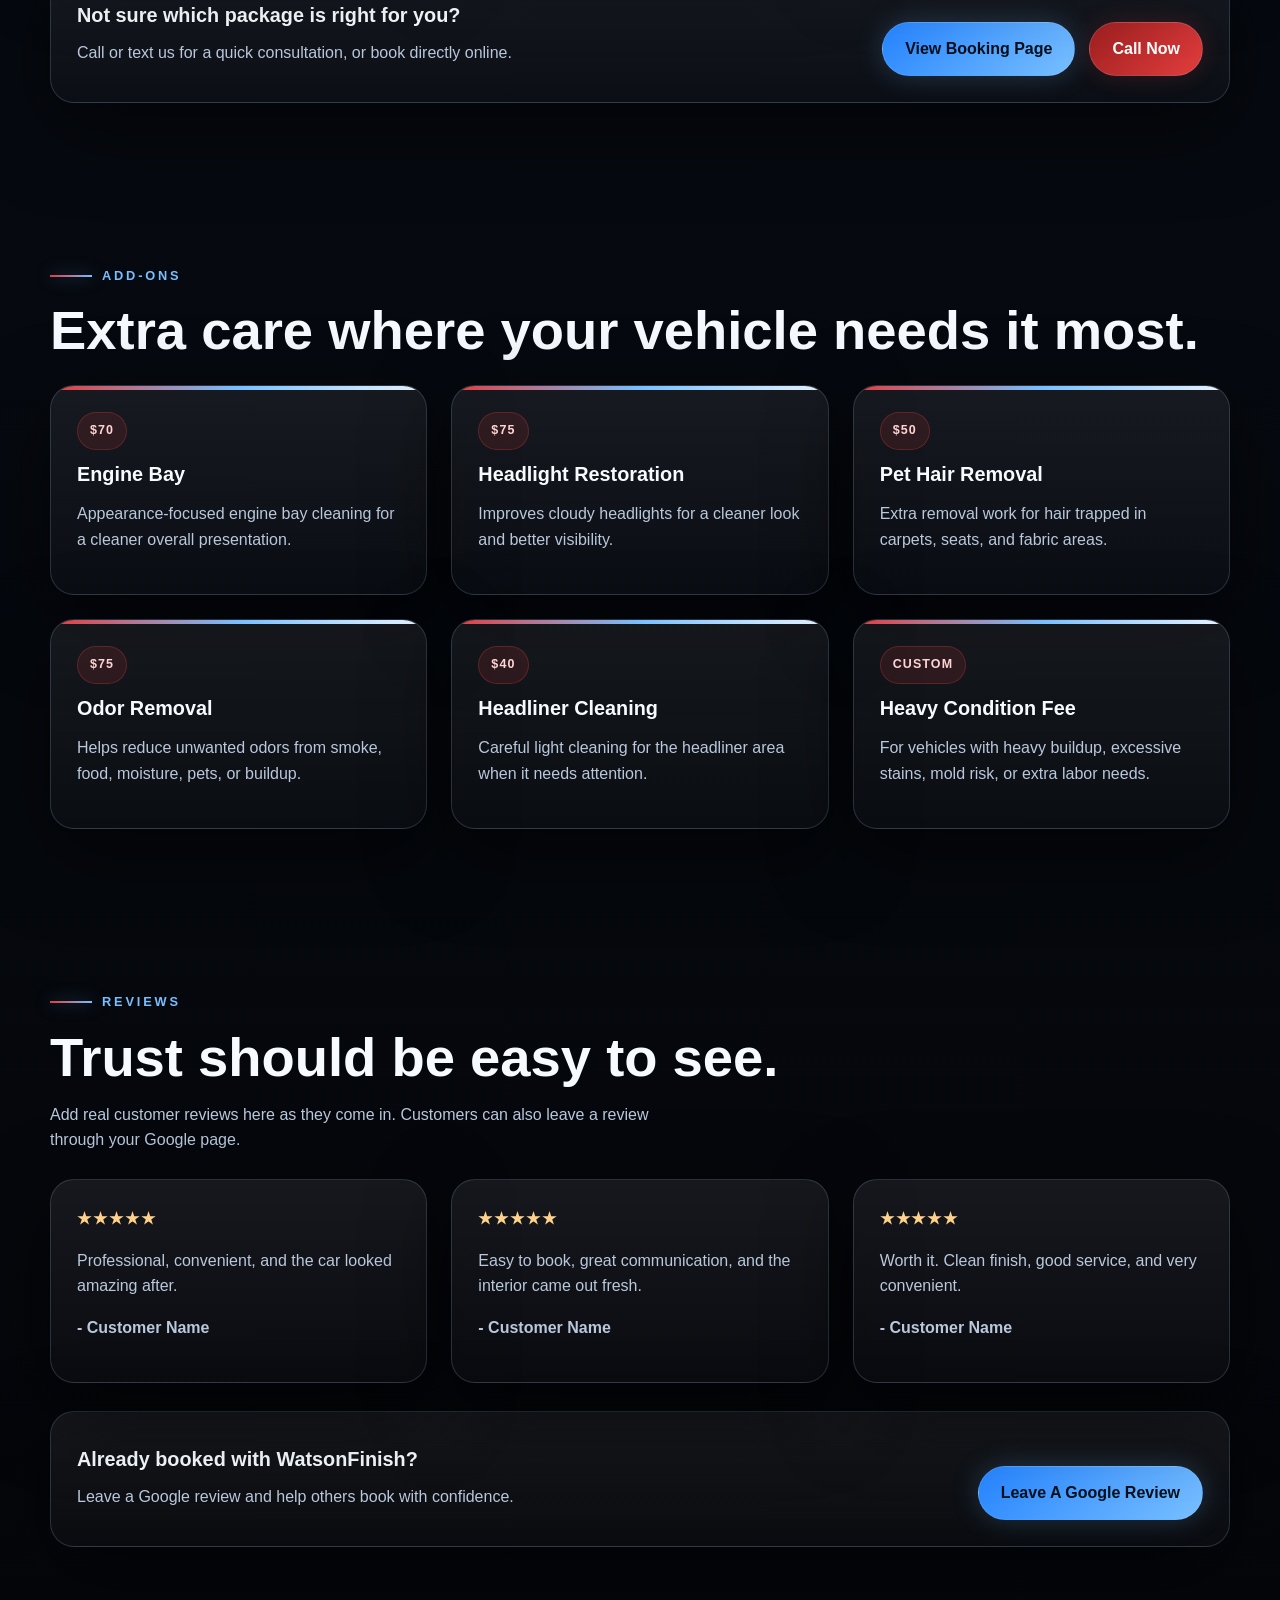
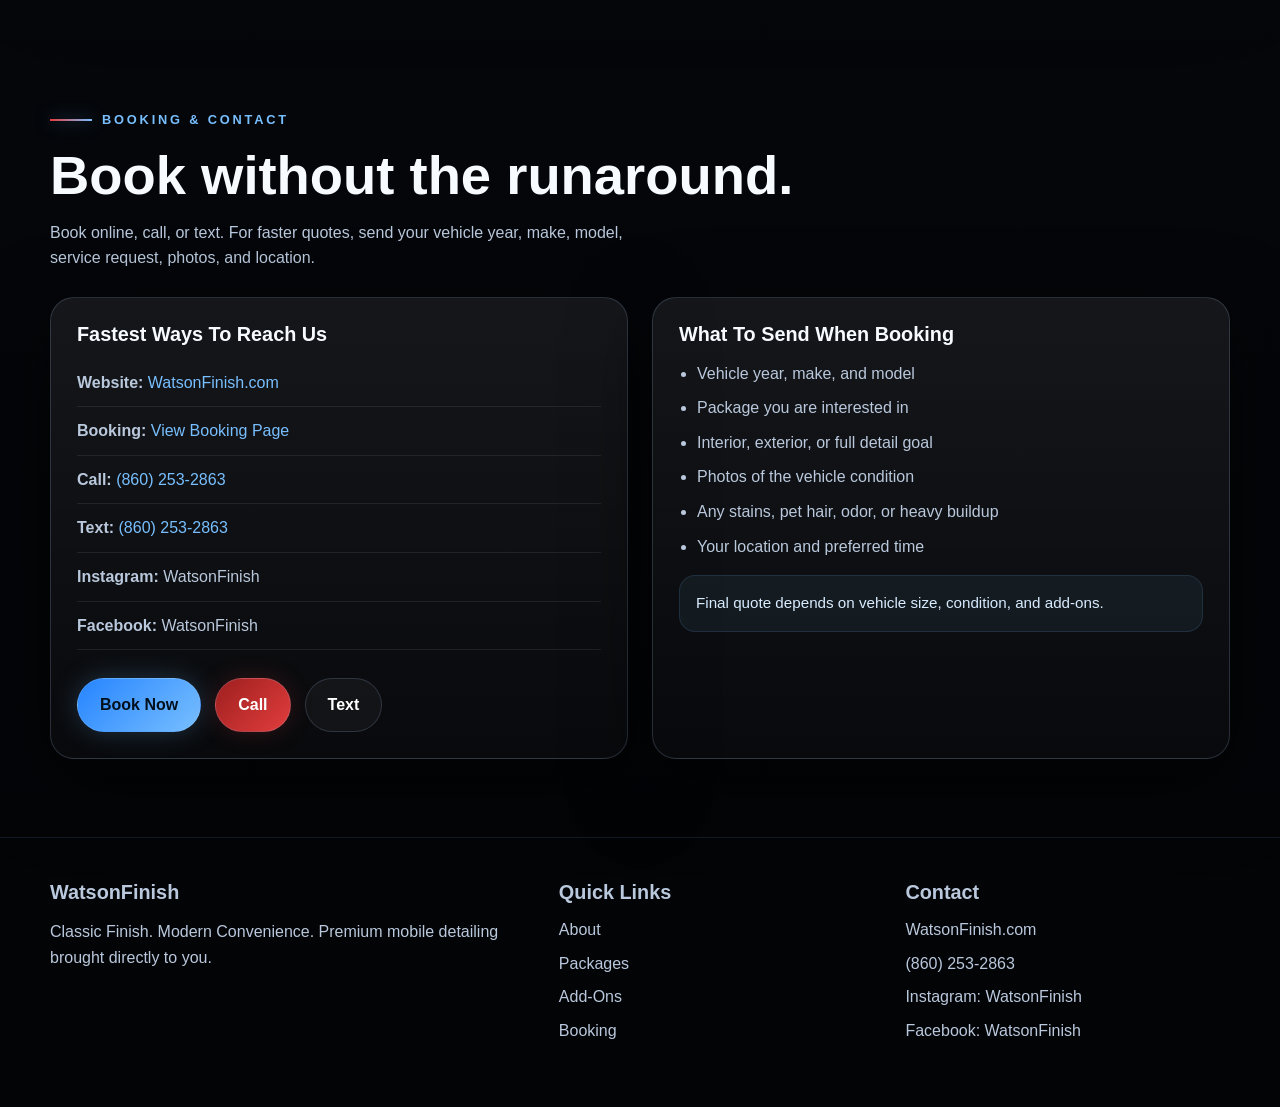
==== commit a2fe4cad: "Update index.html" ====
--- a/index.html
+++ b/index.html
@@ -456,9 +456,9 @@
     .popup-overlay.active { display: flex; }
 
     .popup-box {
-      width: min(100%, 760px);
-      border-radius: 28px;
-      padding: 24px;
+      width: min(92%, 720px);
+      border-radius: 20px;
+      padding: 18px;
       position: relative;
       color: #101827;
       background:
@@ -570,36 +570,6 @@
       .brand-logo {
         width: 58px;
         height: 48px;
-      .popup-box {
-        width: 100%;
-        padding: 14px;
-        border-radius: 18px;
-      }
-
-      .popup-inner {
-        padding: 18px 8px 4px;
-      }
-
-      .popup-title {
-        font-size: 1.6rem;
-      }
-
-      .popup-copy {
-        font-size: 1rem;
-      }
-
-      .popup-btn {
-        min-height: 48px;
-        font-size: 0.9rem;
-      }
-
-      .popup-gallery {
-        grid-template-columns: 1fr;
-        gap: 10px;
-      }
-
-      .popup-gallery img {
-        aspect-ratio: 1 / 0.7;
       }
     }
   </style>
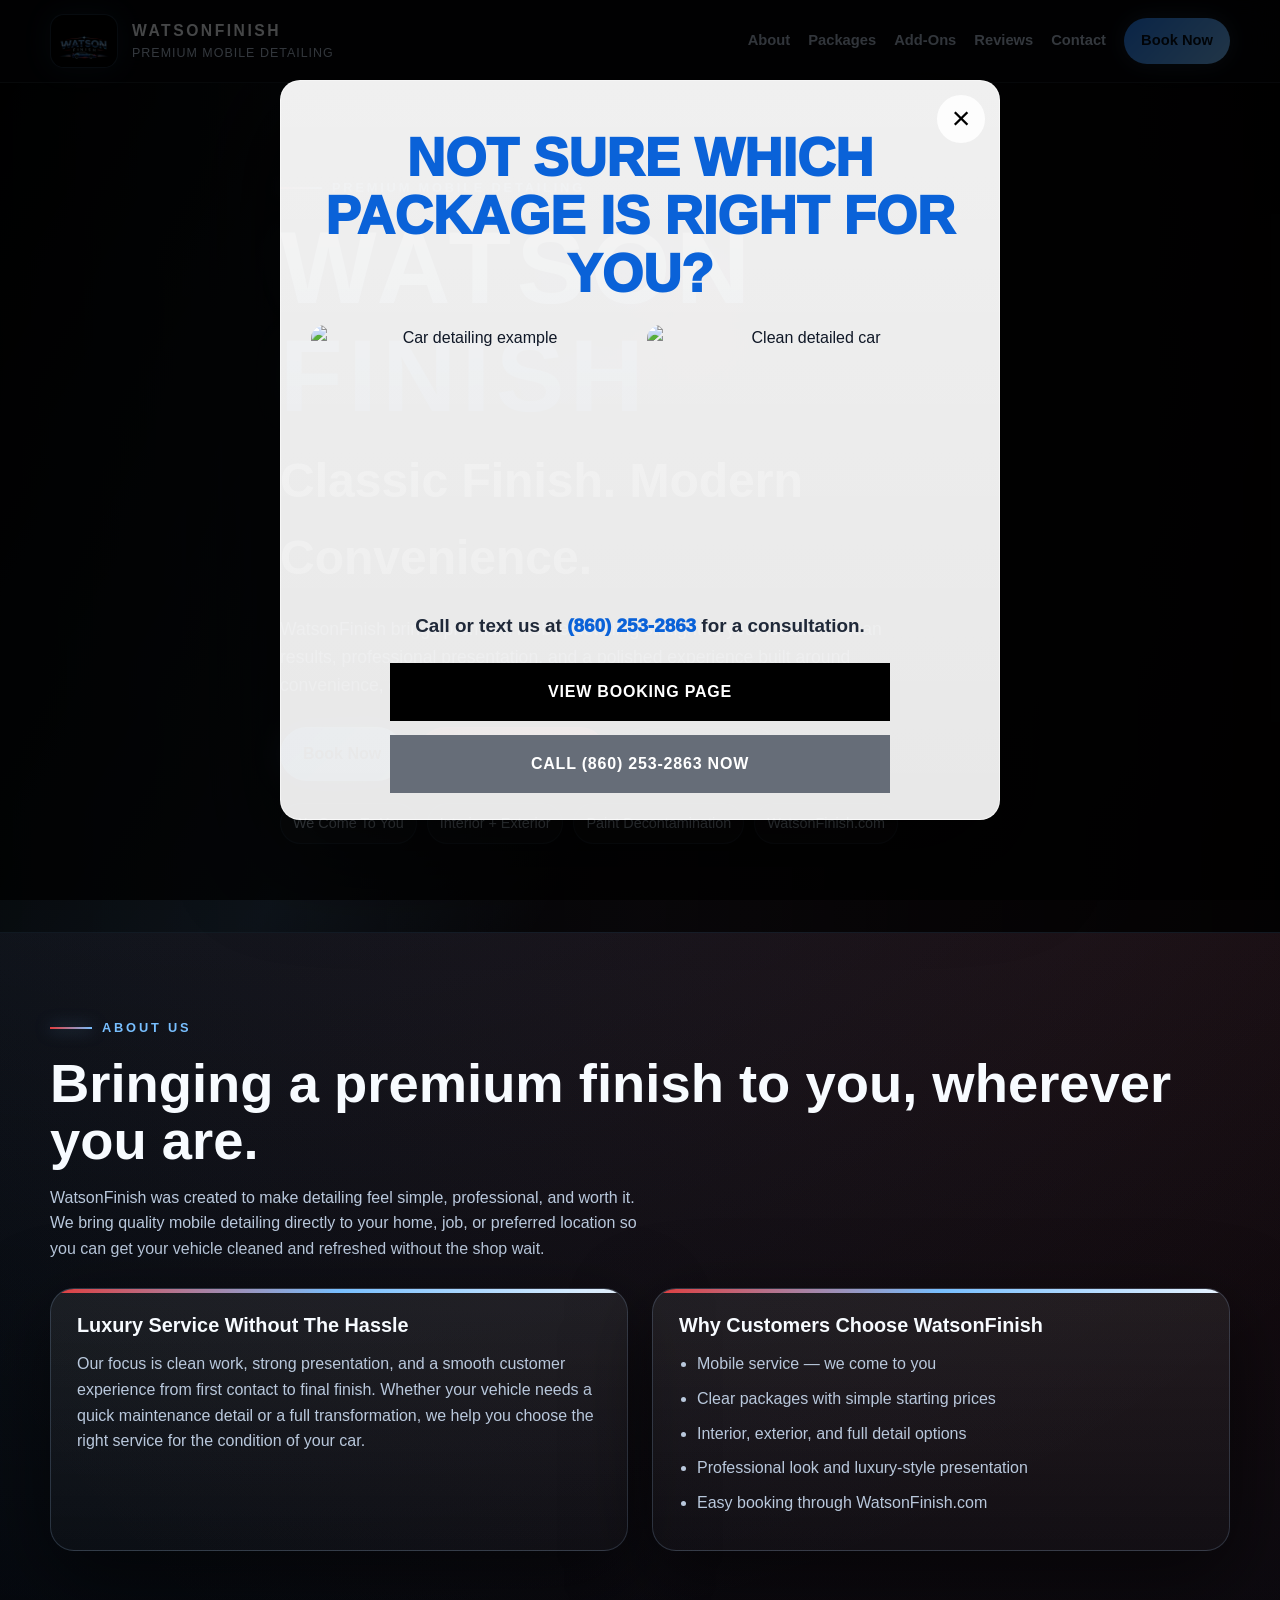
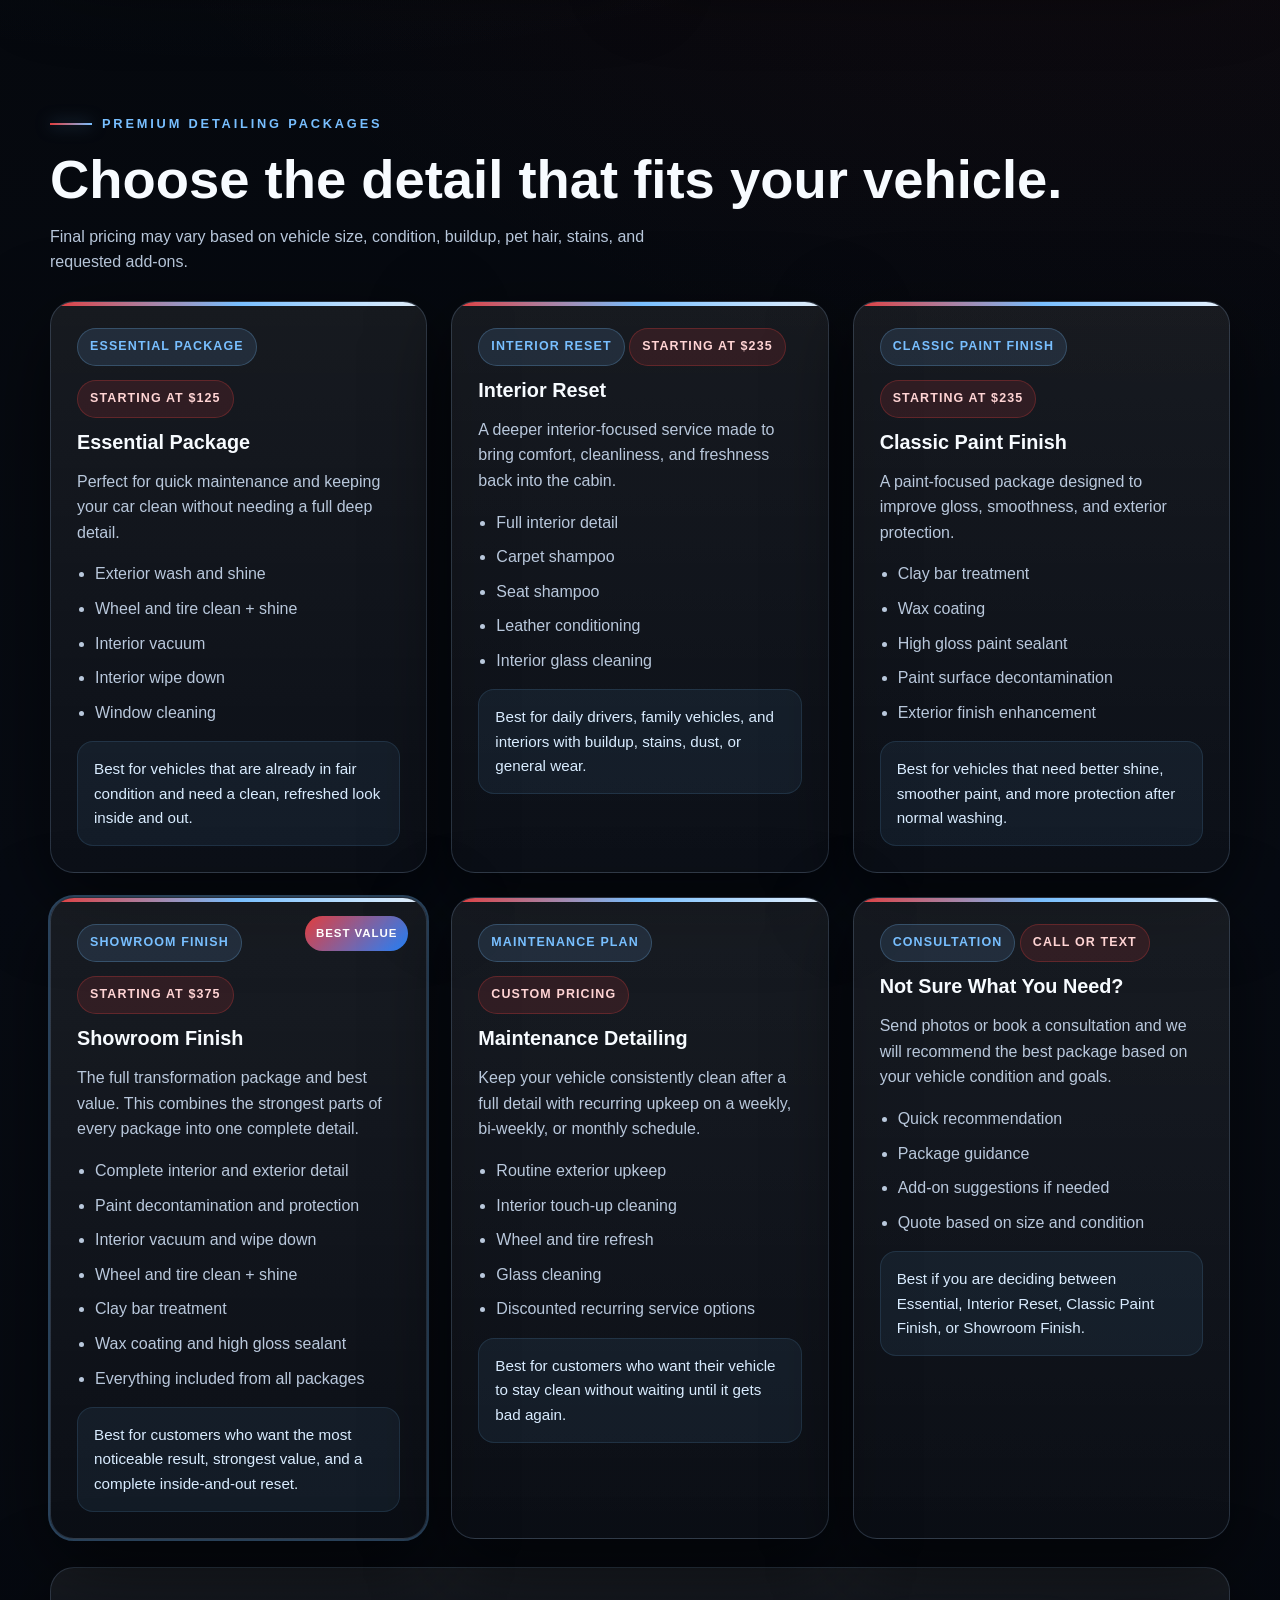
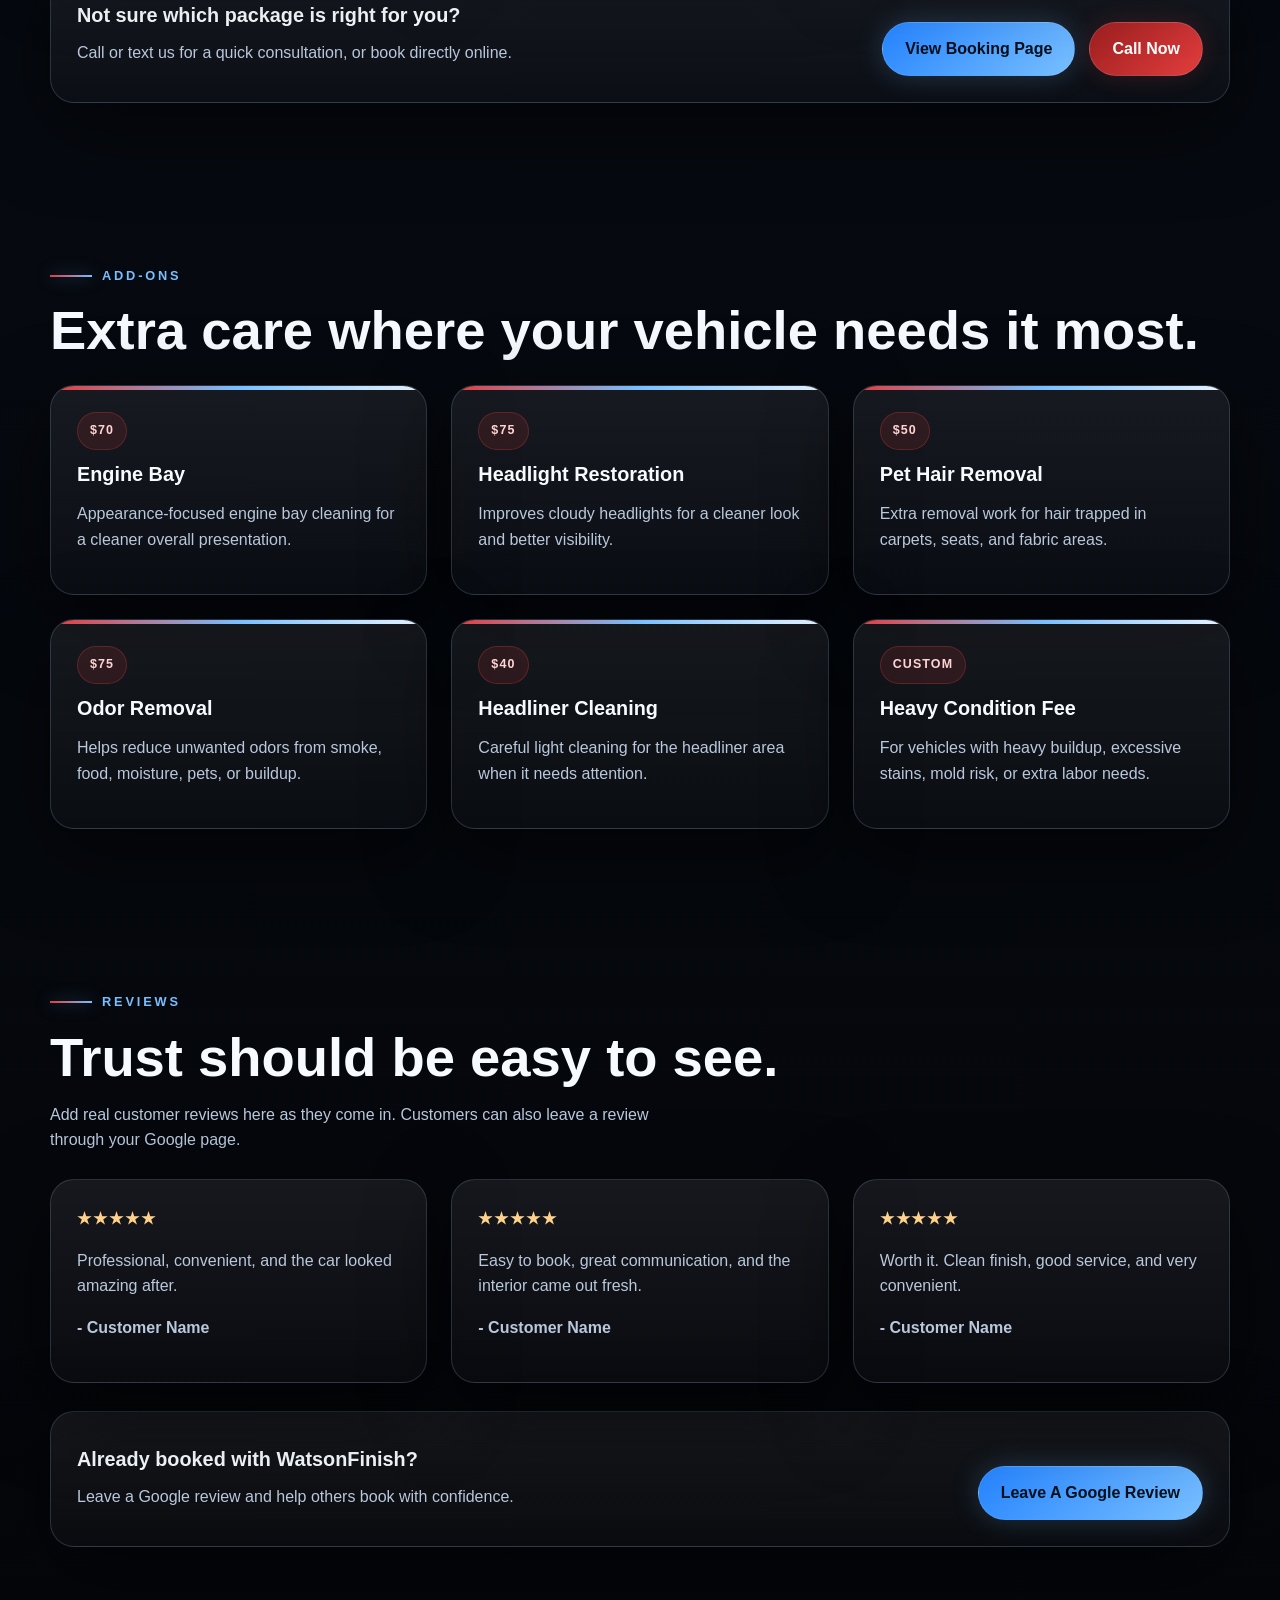
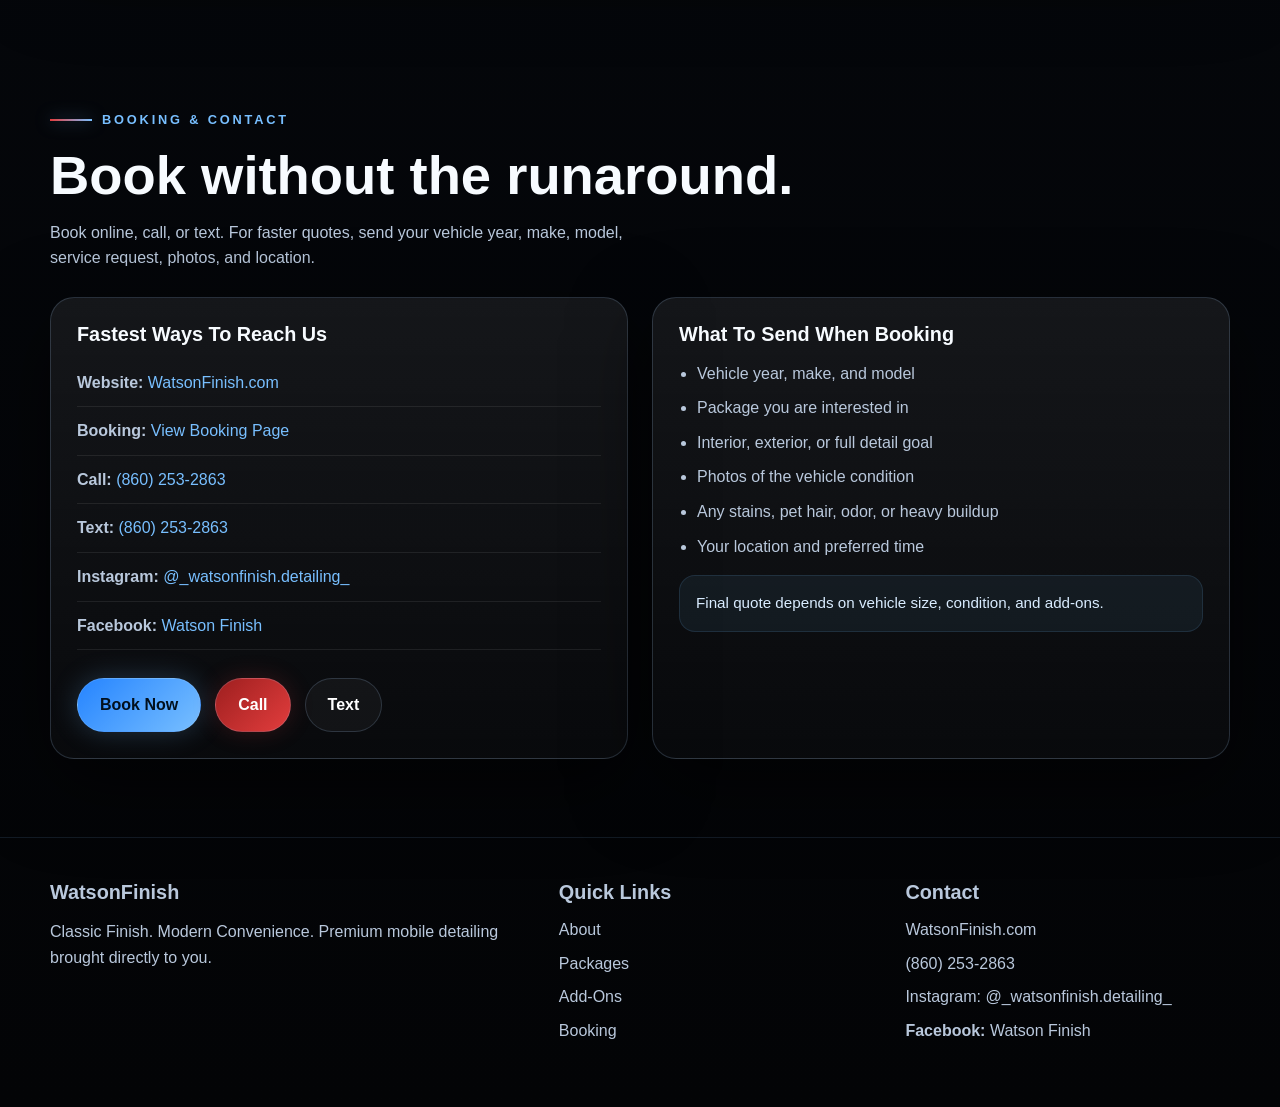
==== commit 6b28dc8c: "Update booking links to new Calendly URL & Socials" ====
--- a/index.html
+++ b/index.html
@@ -595,7 +595,7 @@
         <a href="#addons">Add-Ons</a>
         <a href="#reviews">Reviews</a>
         <a href="#contact">Contact</a>
-        <a class="nav-cta" href="https://calendly.com/watsonfinish/mobile-car-detailing" target="_blank" rel="noopener">Book Now</a>
+        <a class="nav-cta" href="https://calendly.com/watsonfinish" target="_blank" rel="noopener">Book Now</a>
       </div>
 
       <button class="menu-toggle" id="menuToggle">Menu</button>
@@ -607,7 +607,7 @@
       <a href="#addons">Add-Ons</a>
       <a href="#reviews">Reviews</a>
       <a href="#contact">Contact</a>
-      <a href="https://calendly.com/watsonfinish/mobile-car-detailing" target="_blank" rel="noopener">Book Now</a>
+      <a href="https://calendly.com/watsonfinish" target="_blank" rel="noopener">Book Now</a>
     </div>
   </nav>
 
@@ -623,7 +623,7 @@
       </p>
 
       <div class="hero-actions">
-        <a class="btn btn-primary" href="https://calendly.com/watsonfinish/mobile-car-detailing" target="_blank" rel="noopener">Book Now</a>
+        <a class="btn btn-primary" href="https://calendly.com/watsonfinish" target="_blank" rel="noopener">Book Now</a>
         <a class="btn btn-red" href="tel:18602532863">Call (860) 253-2863</a>
         <a class="btn btn-dark" href="sms:18602532863">Text For Quote</a>
       </div>
@@ -823,7 +823,7 @@
           </p>
         </div>
         <div class="inline-actions">
-          <a class="btn btn-primary" href="https://calendly.com/watsonfinish/mobile-car-detailing" target="_blank" rel="noopener">View Booking Page</a>
+          <a class="btn btn-primary" href="https://calendly.com/watsonfinish" target="_blank" rel="noopener">View Booking Page</a>
           <a class="btn btn-red" href="tel:18602532863">Call Now</a>
         </div>
       </div>
@@ -936,15 +936,25 @@
           <h3>Fastest Ways To Reach Us</h3>
           <ul class="contact-list">
             <li><strong>Website:</strong> <a href="https://WatsonFinish.com">WatsonFinish.com</a></li>
-            <li><strong>Booking:</strong> <a href="https://calendly.com/watsonfinish/mobile-car-detailing" target="_blank" rel="noopener">View Booking Page</a></li>
+            <li><strong>Booking:</strong> <a href="https://calendly.com/watsonfinish" target="_blank" rel="noopener">View Booking Page</a></li>
             <li><strong>Call:</strong> <a href="tel:18602532863">(860) 253-2863</a></li>
             <li><strong>Text:</strong> <a href="sms:18602532863">(860) 253-2863</a></li>
-            <li><strong>Instagram:</strong> WatsonFinish</li>
-            <li><strong>Facebook:</strong> WatsonFinish</li>
+            <li>
+              <strong>Instagram:</strong>
+                <a href="https://www.instagram.com/_watsonfinish.detailing_/" target="_blank" rel="noopener">
+                @_watsonfinish.detailing_
+                </a>
+              </li>
+              <li>
+                <strong>Facebook:</strong>
+                  <a href="https://www.facebook.com/profile.php?id=61575261463657" target="_blank" rel="noopener">
+                    Watson Finish
+                  </a>
+              </li>
           </ul>
 
           <div class="hero-actions">
-            <a class="btn btn-primary" href="https://calendly.com/watsonfinish/mobile-car-detailing" target="_blank" rel="noopener">Book Now</a>
+            <a class="btn btn-primary" href="https://calendly.com/watsonfinish" target="_blank" rel="noopener">Book Now</a>
             <a class="btn btn-red" href="tel:18602532863">Call</a>
             <a class="btn btn-dark" href="sms:18602532863">Text</a>
           </div>
@@ -991,8 +1001,18 @@
         <ul class="footer-list">
           <li><a href="https://WatsonFinish.com">WatsonFinish.com</a></li>
           <li><a href="tel:18602532863">(860) 253-2863</a></li>
-          <li>Instagram: WatsonFinish</li>
-          <li>Facebook: WatsonFinish</li>
+          <li>
+            Instagram:
+              <a href="https://www.instagram.com/_watsonfinish.detailing_/" target="_blank" rel="noopener">
+              @_watsonfinish.detailing_
+            </a>
+          </li>
+          <li>
+            <strong>Facebook:</strong>
+            <a href="https://facebook.com/YOURPAGE" target="_blank" rel="noopener">
+              Watson Finish
+            </a>
+          </li>
         </ul>
       </div>
     </div>
@@ -1018,7 +1038,7 @@
         </div>
 
         <div class="popup-actions">
-          <a class="popup-btn popup-btn-black" href="https://calendly.com/watsonfinish/mobile-car-detailing" target="_blank" rel="noopener">View Booking Page</a>
+          <a class="popup-btn popup-btn-black" href="https://calendly.com/watsonfinish" target="_blank" rel="noopener">View Booking Page</a>
           <a class="popup-btn popup-btn-gray" href="tel:18602532863">Call (860) 253-2863 Now</a>
         </div>
       </div>
@@ -1067,4 +1087,4 @@
   </script>
 
 </body>
-</html>+</html>
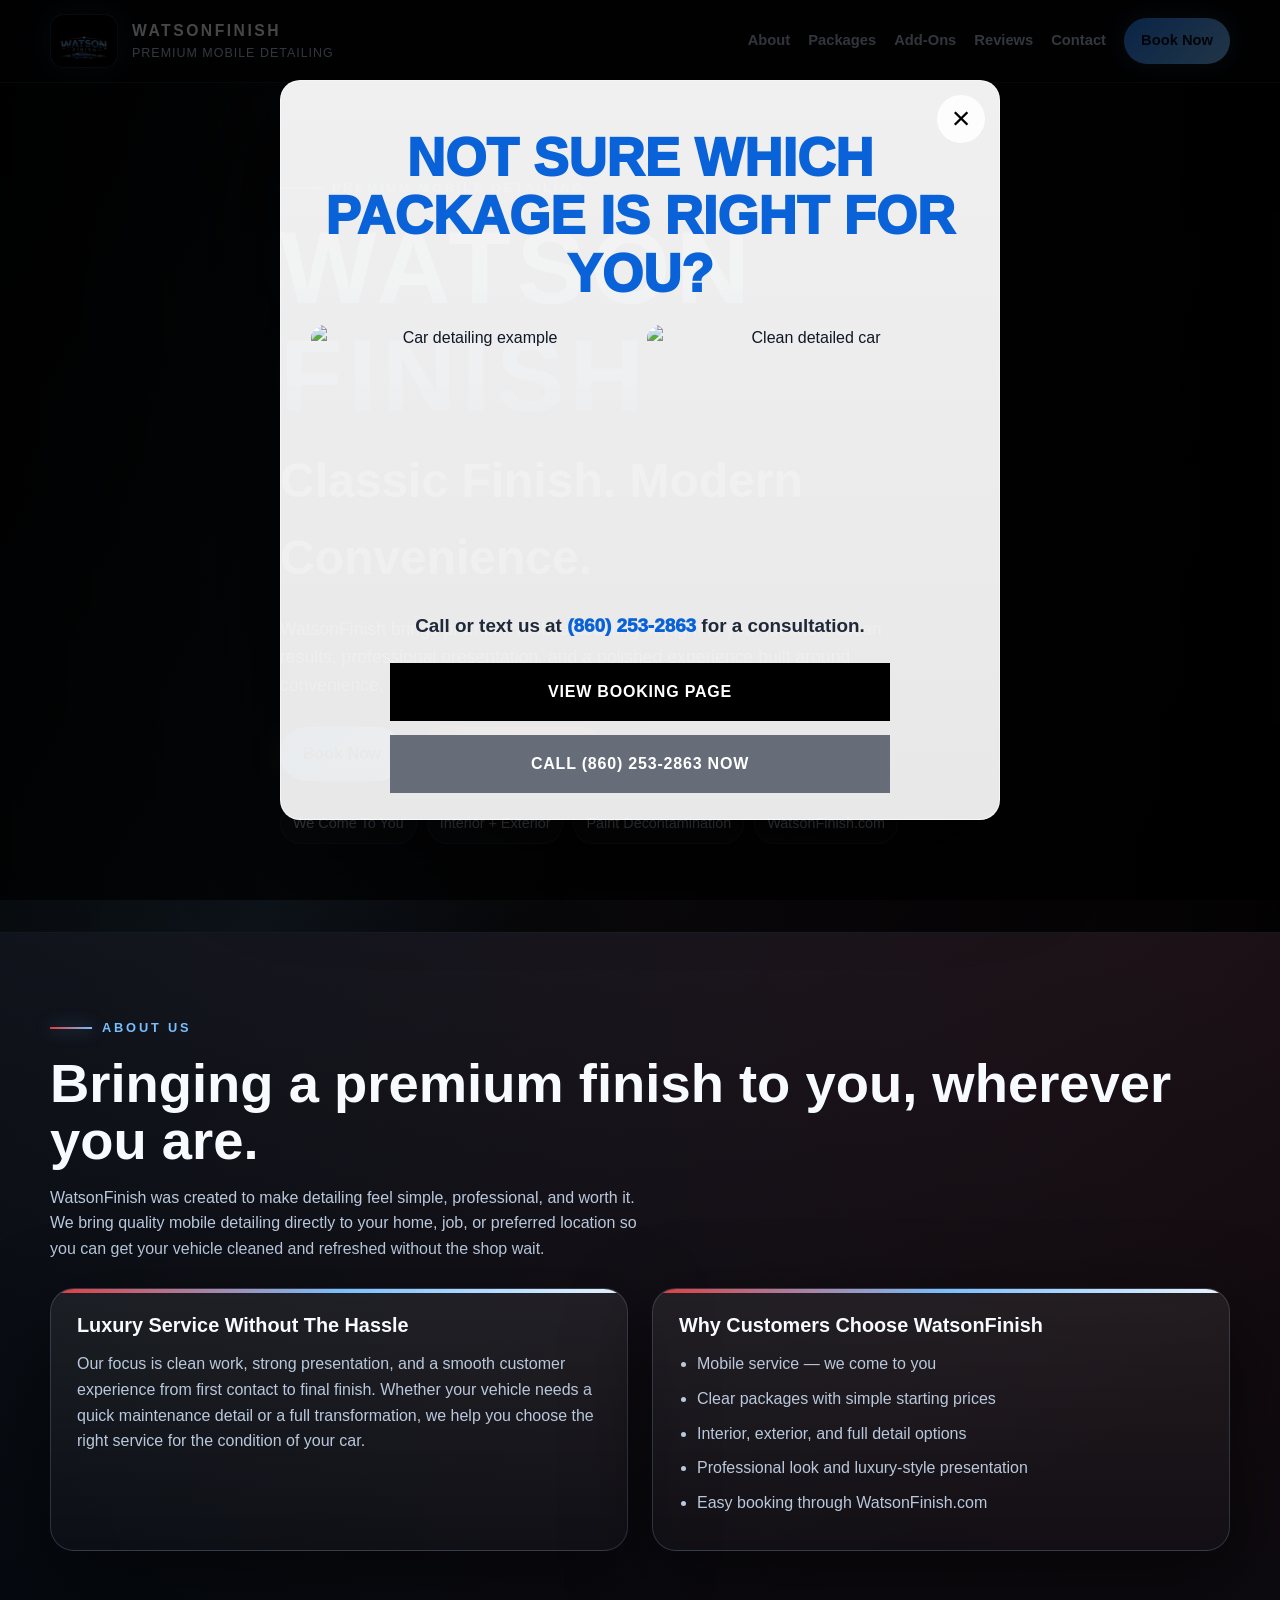
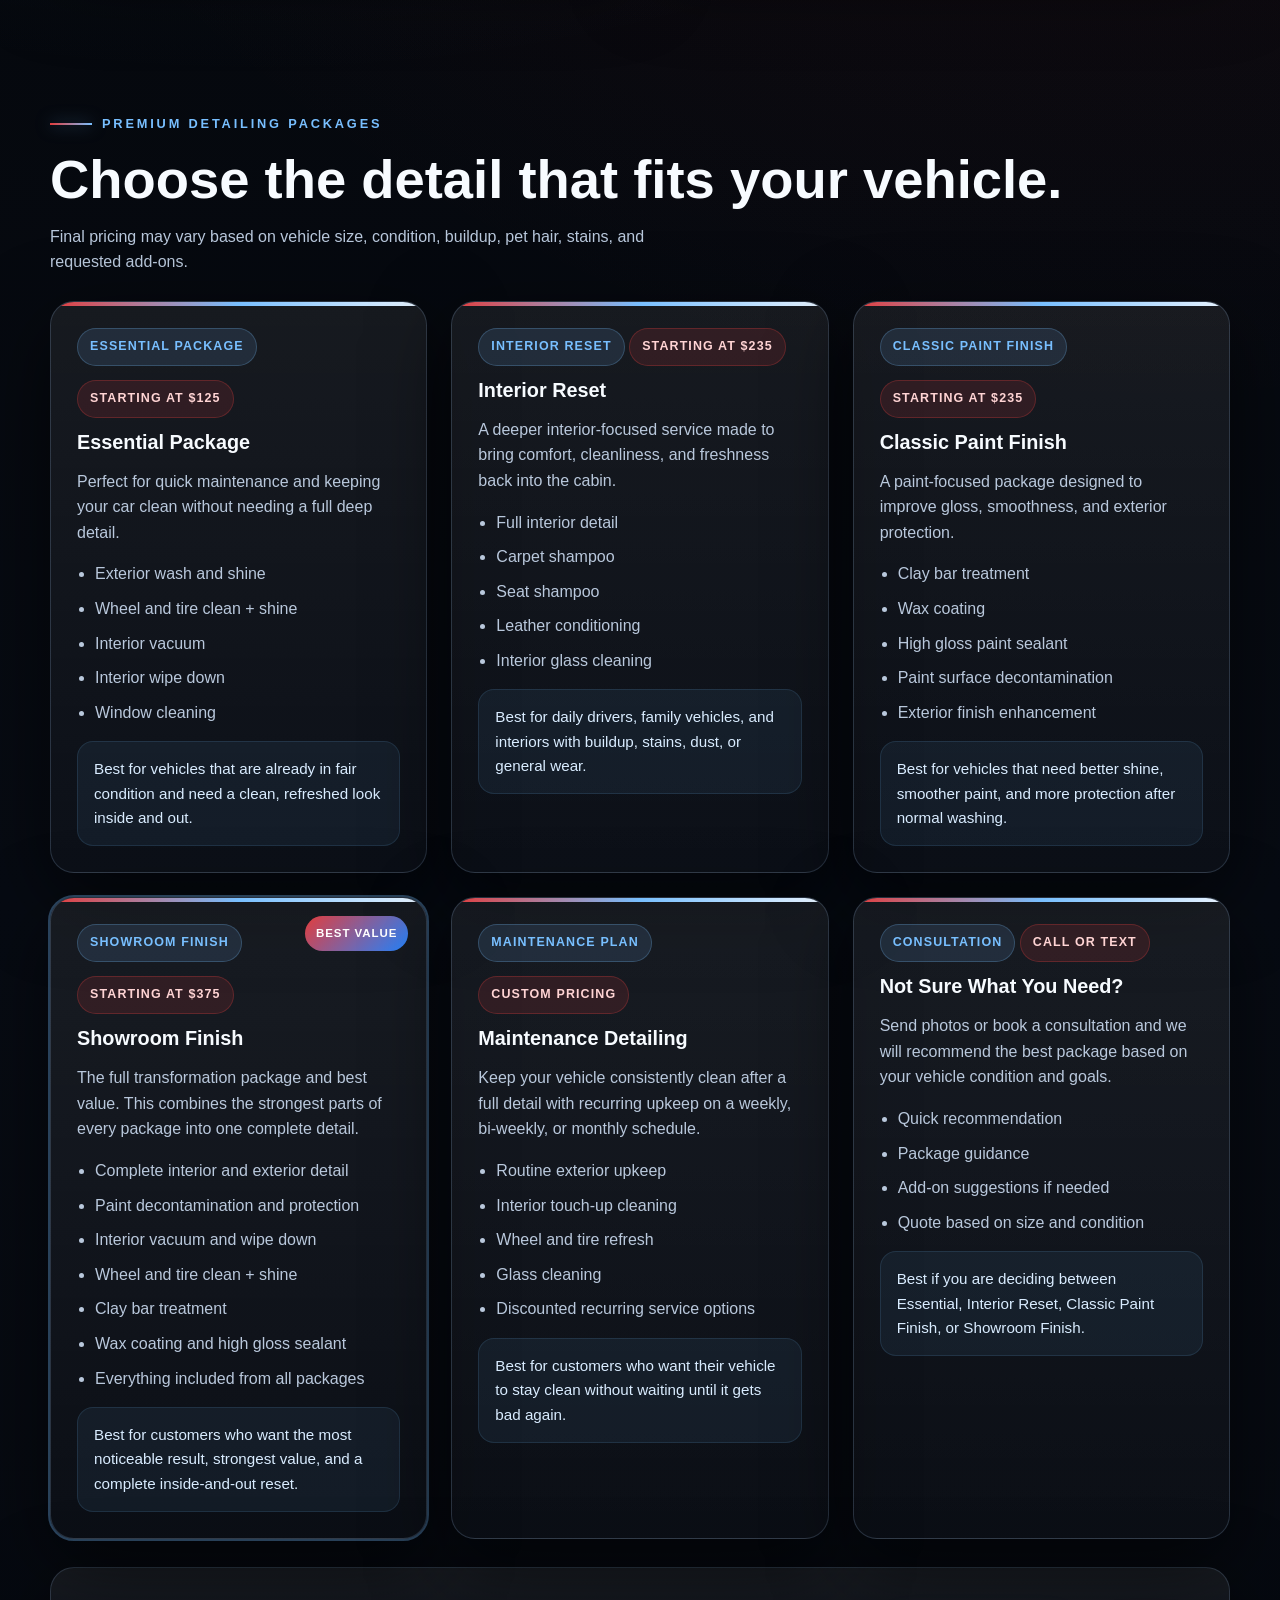
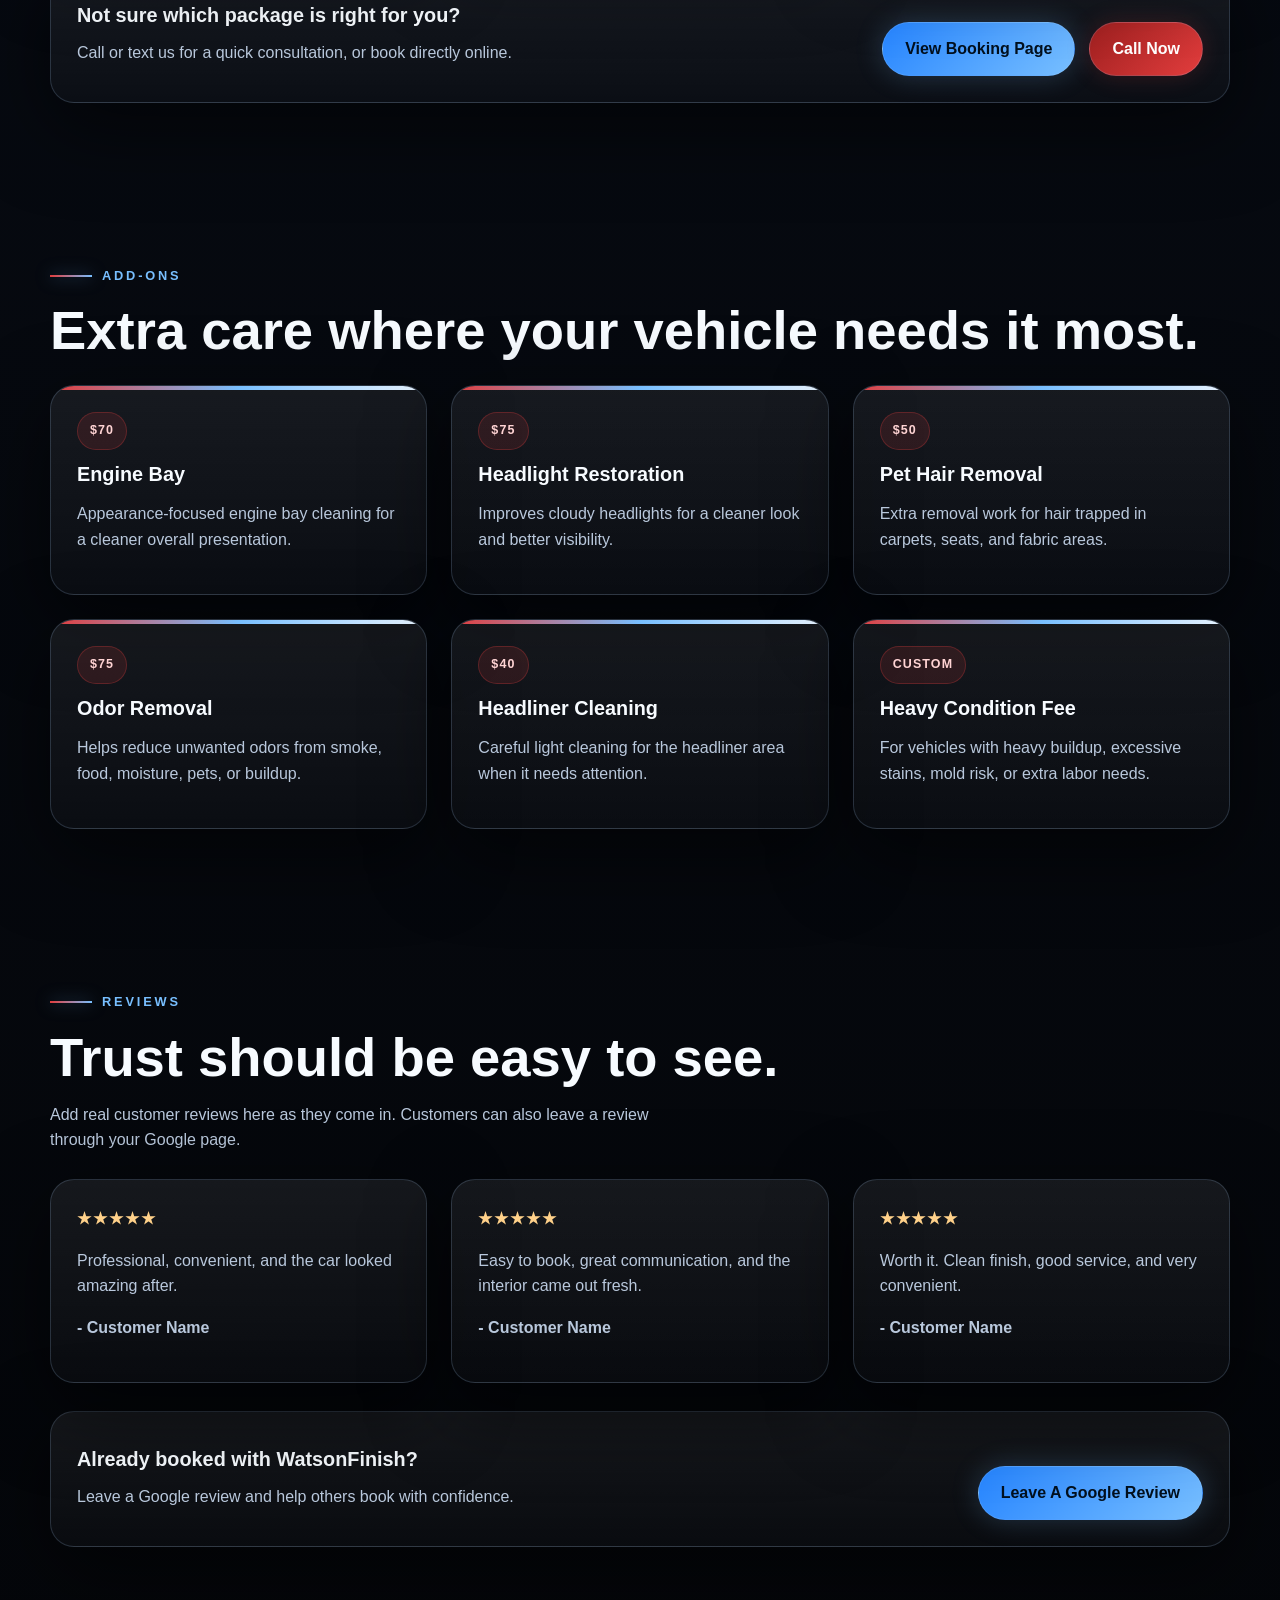
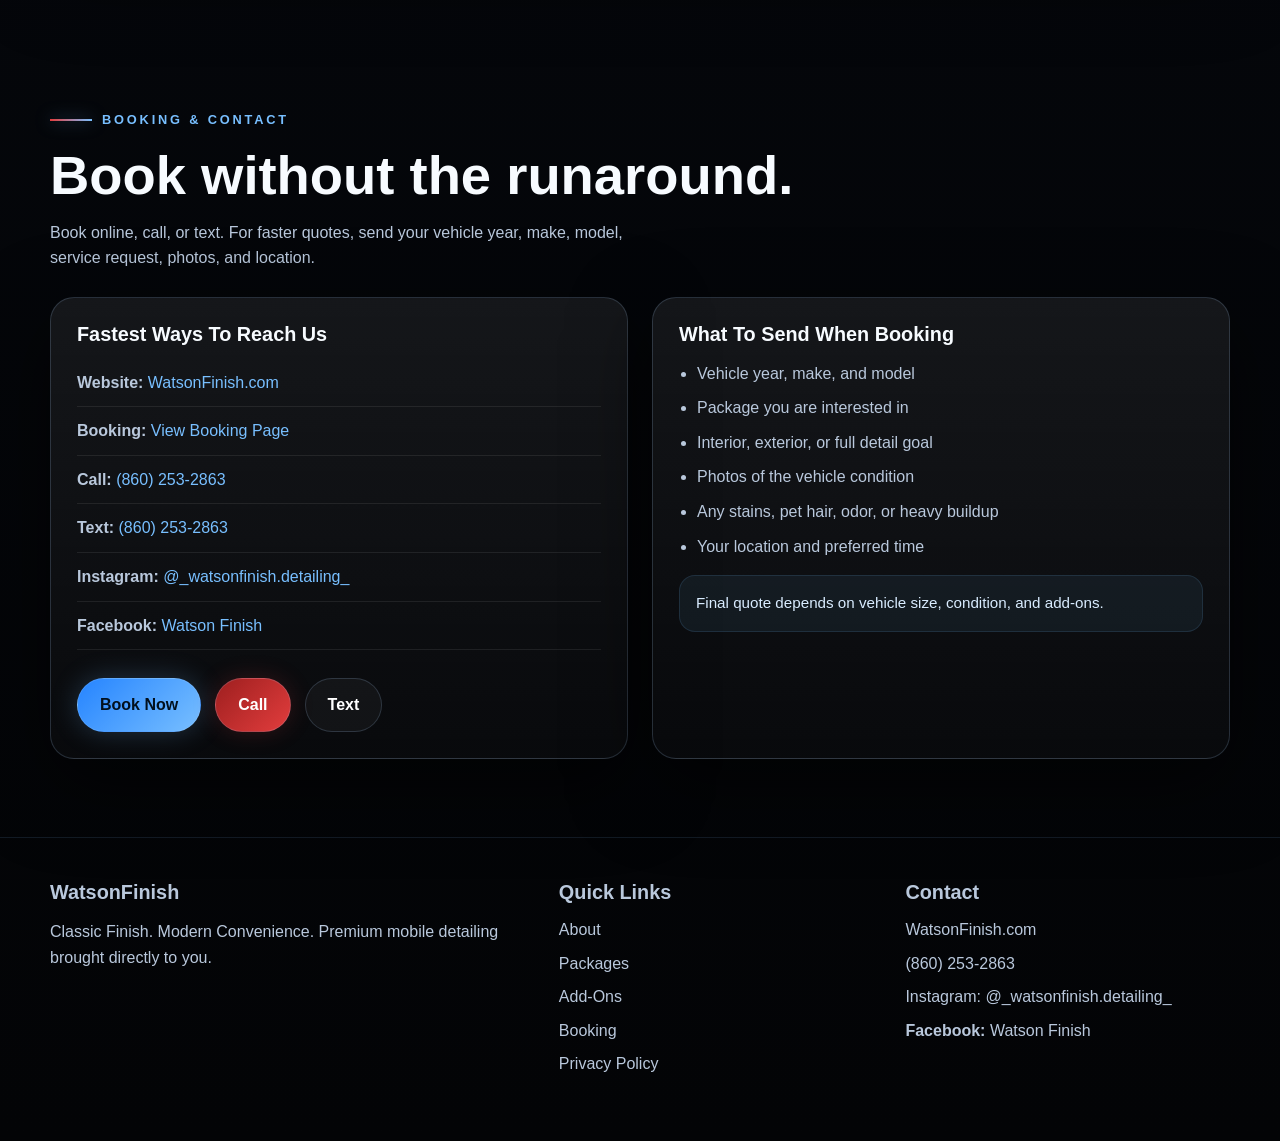
==== commit 398071fb: "added privacy policy page" ====
--- a/index.html
+++ b/index.html
@@ -993,6 +993,7 @@
           <li><a href="#packages">Packages</a></li>
           <li><a href="#addons">Add-Ons</a></li>
           <li><a href="#contact">Booking</a></li>
+          <li><a href="privacy-policy.html">Privacy Policy</a></li>
         </ul>
       </div>
 
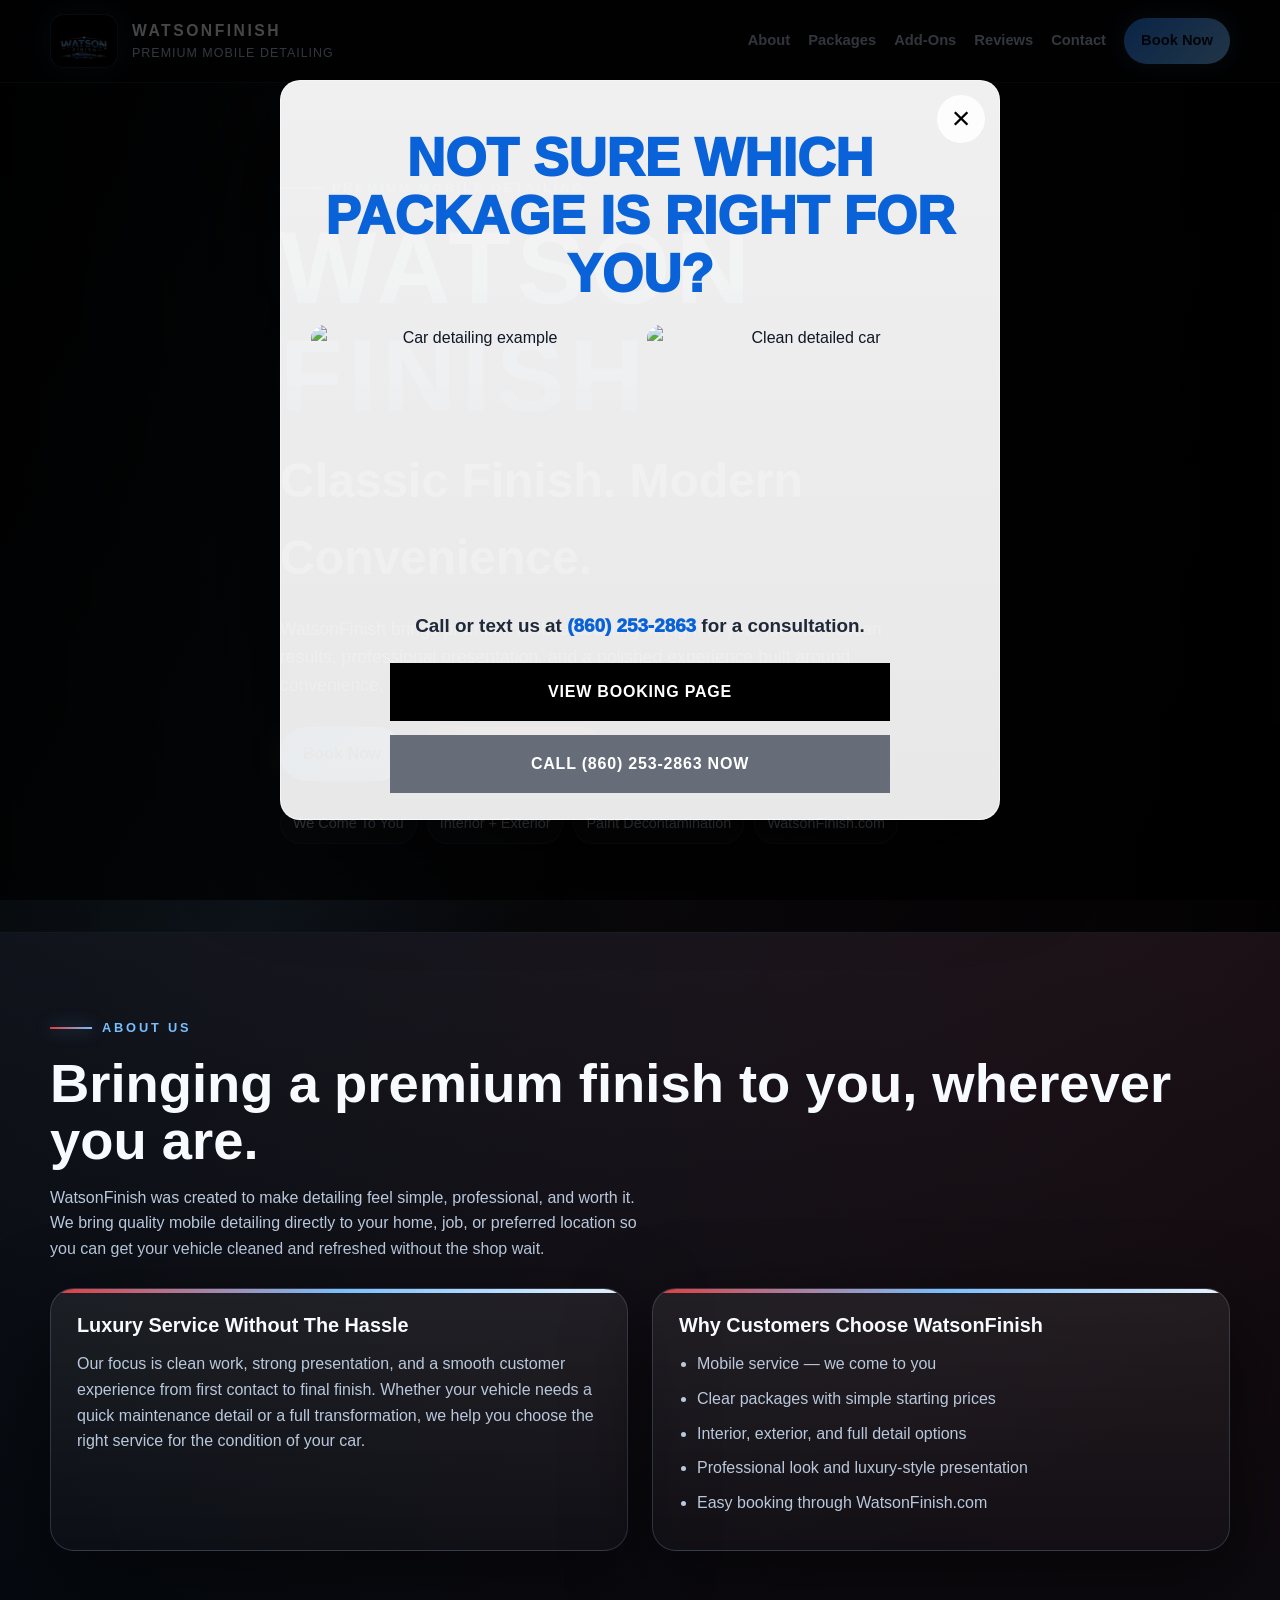
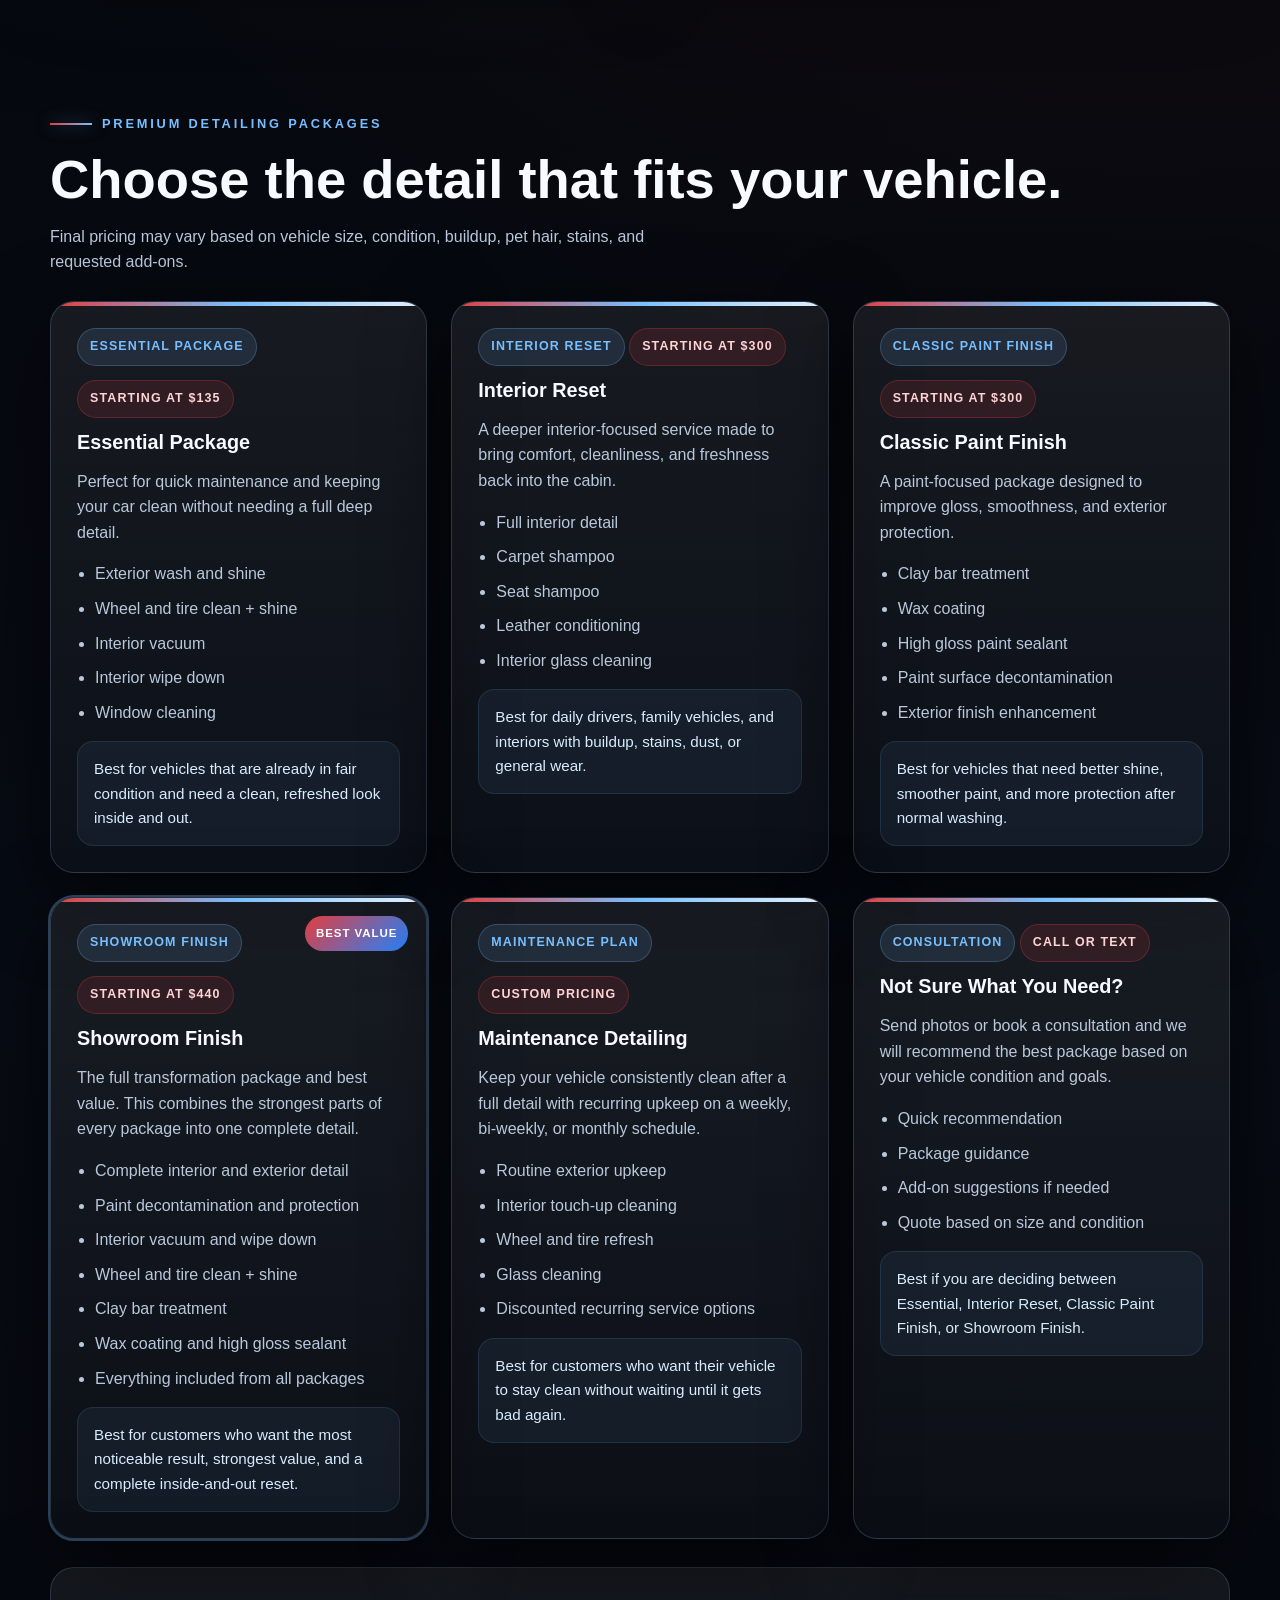
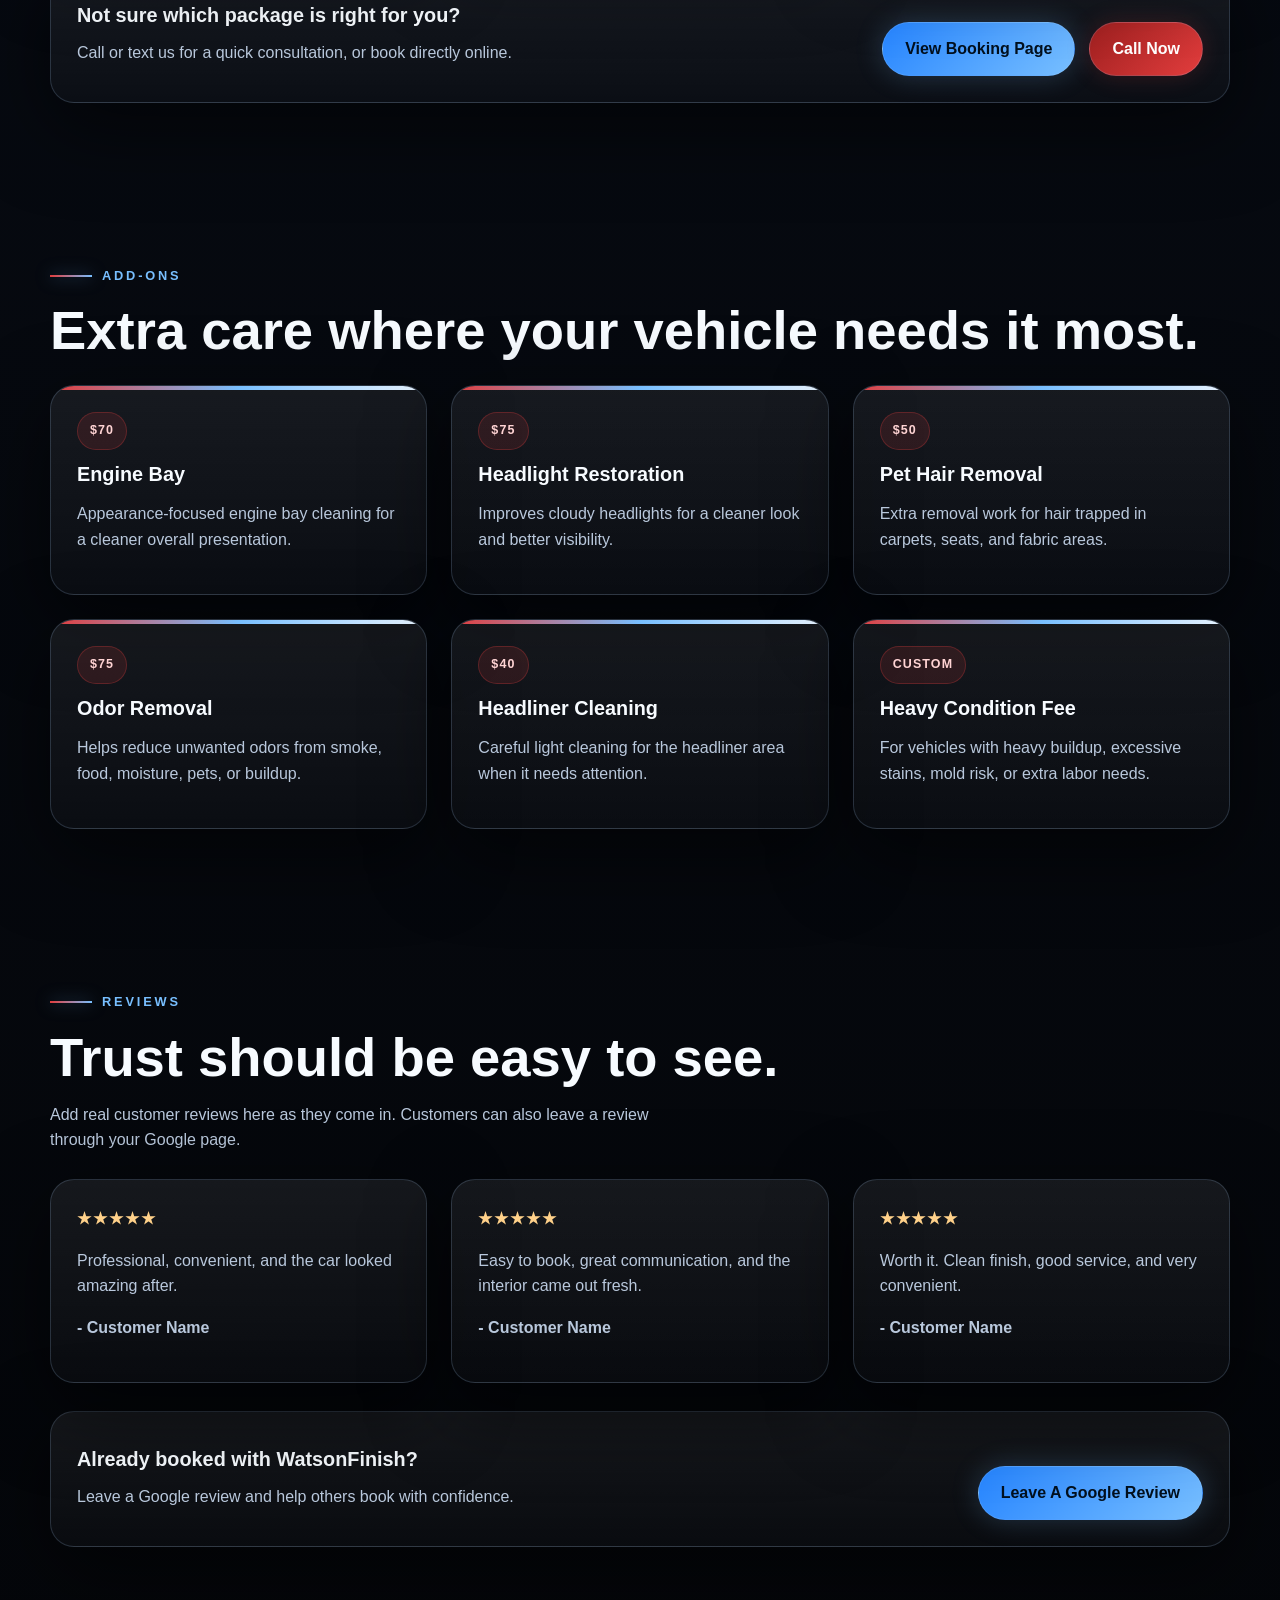
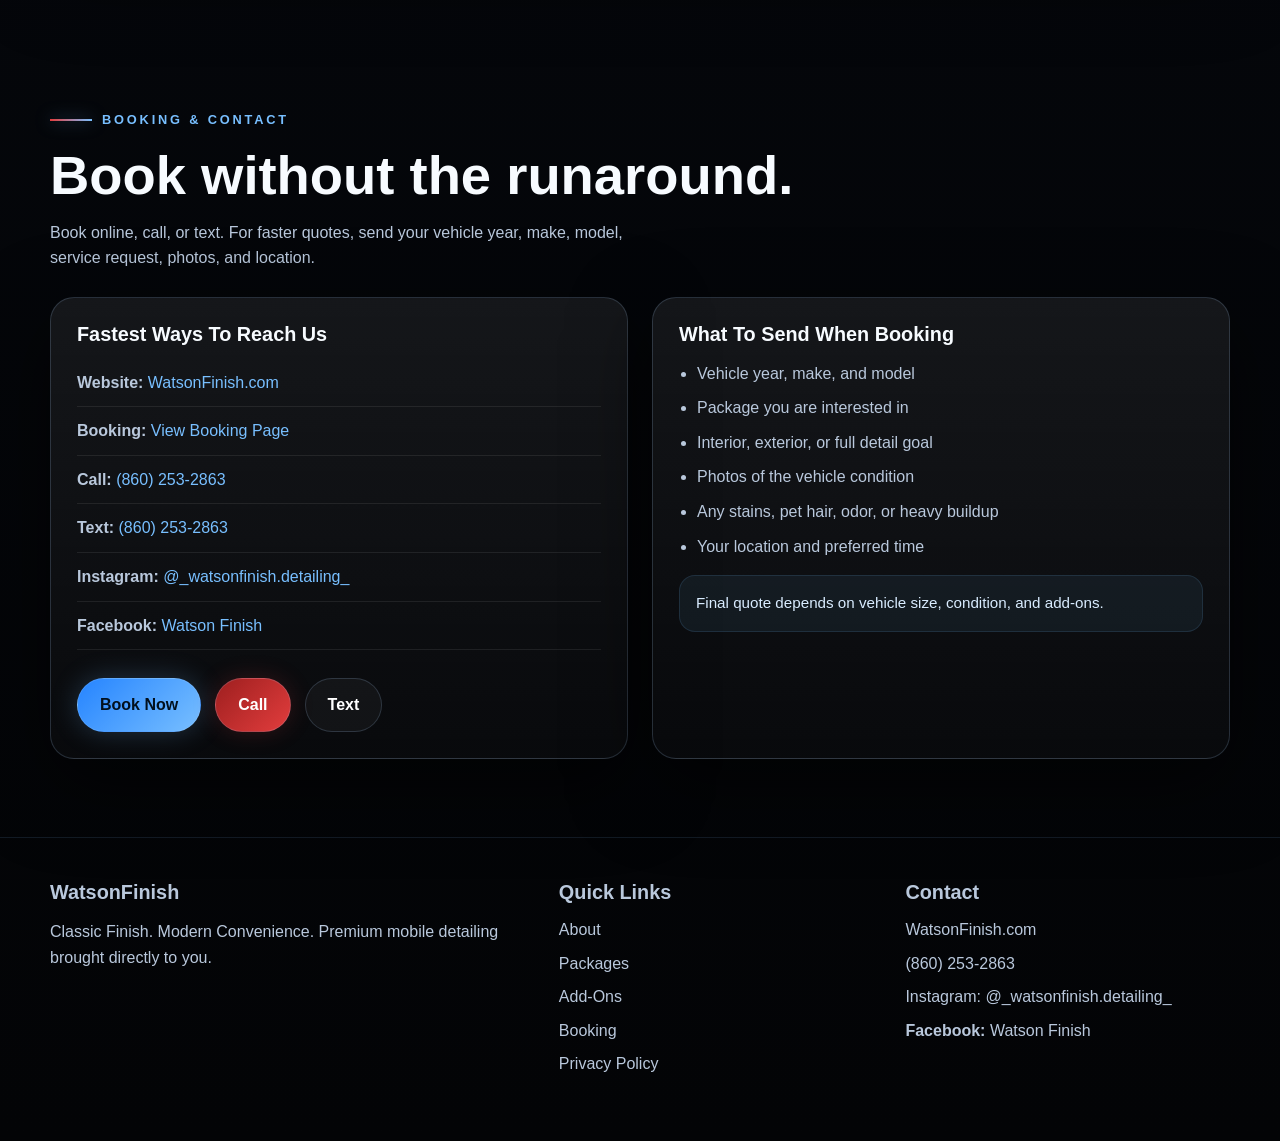
==== commit b68ca5f4: "Price adjustment" ====
--- a/index.html
+++ b/index.html
@@ -689,7 +689,7 @@
       <div class="grid-3">
         <article class="service-card">
           <span class="service-badge">Essential Package</span>
-          <span class="price-badge">Starting at $125</span>
+          <span class="price-badge">Starting at $135</span>
           <h3>Essential Package</h3>
           <p>
             Perfect for quick maintenance and keeping your car clean without
@@ -710,7 +710,7 @@
 
         <article class="service-card">
           <span class="service-badge">Interior Reset</span>
-          <span class="price-badge">Starting at $235</span>
+          <span class="price-badge">Starting at $300</span>
           <h3>Interior Reset</h3>
           <p>
             A deeper interior-focused service made to bring comfort, cleanliness,
@@ -731,7 +731,7 @@
 
         <article class="service-card">
           <span class="service-badge">Classic Paint Finish</span>
-          <span class="price-badge">Starting at $235</span>
+          <span class="price-badge">Starting at $300</span>
           <h3>Classic Paint Finish</h3>
           <p>
             A paint-focused package designed to improve gloss, smoothness,
@@ -752,7 +752,7 @@
 
         <article class="service-card best-value">
           <span class="service-badge">Showroom Finish</span>
-          <span class="price-badge">Starting at $375</span>
+          <span class="price-badge">Starting at $440</span>
           <h3>Showroom Finish</h3>
           <p>
             The full transformation package and best value. This combines the
